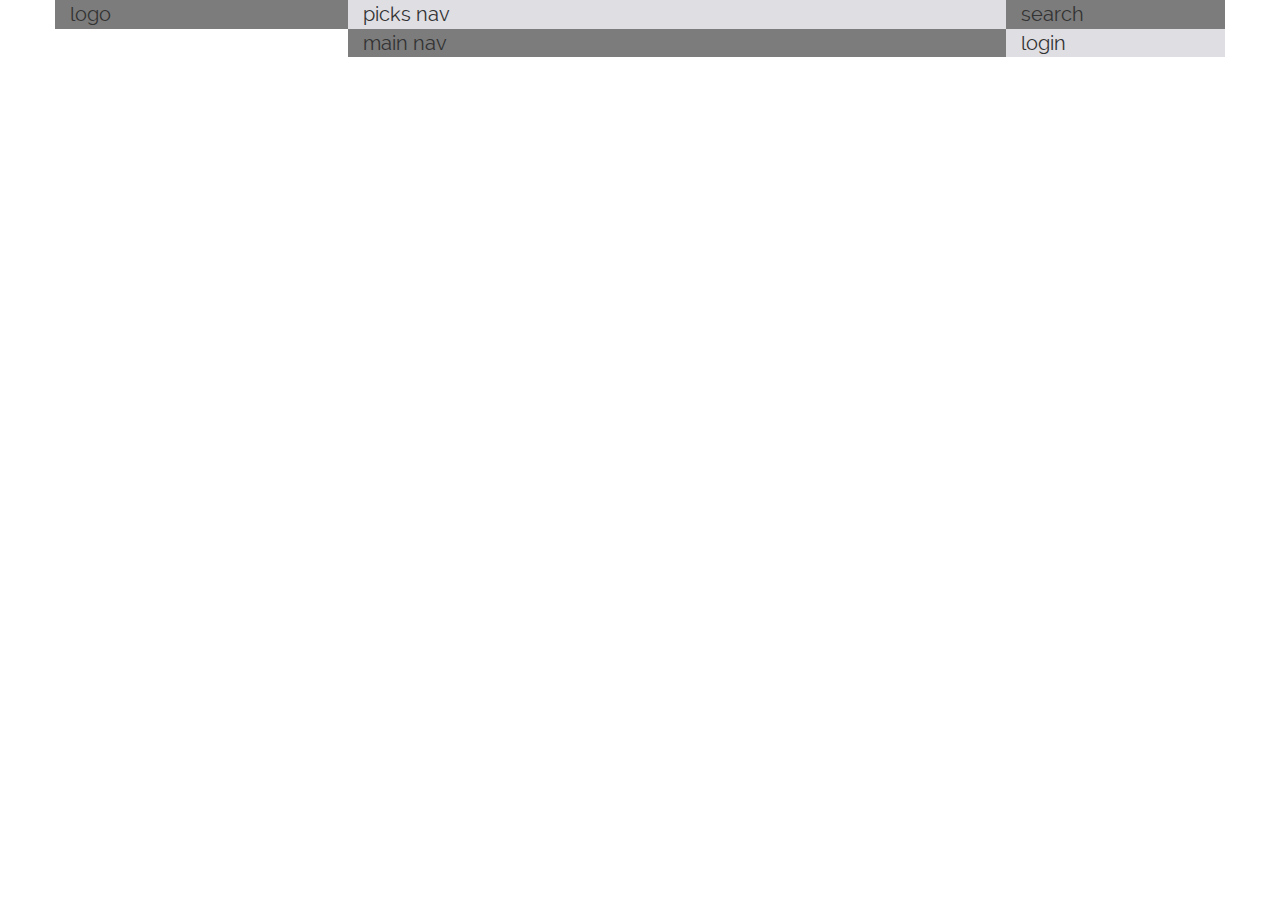
==== index.html @ c5d62a59 "Home Page - Header 1" ====
<!doctype html>
<html lang="en">
<head>
	<meta charset="UTF-8">
	<meta http-equiv="X-UA-Compatible" content="IE=edge,chrome=1">
	<meta name="viewport" content="width=device-width, initial-scale=1, maximum-scale=1" />
    <meta name="description" content="">
	<title>PickLounge – La Sala de los Expertos</title>

	<link rel="shortcut icon" href="img/icono.png" type="image/x-icon" />

	<!-- Hojas de Estilo -->
	<link rel="stylesheet" type="text/css" href="css/theme.css">

    <!-- Hacks -->
    <!-- HTML5 shim para compatibilidad con IE -->
    <!--[if lt IE 9]>
    <script src="http://html5shim.googlecode.com/svn/trunk/html5.js"></script>
    <![endif]-->
    <!--[if gte IE 9]>
	  <style type="text/css">
			.gradient {
			   filter: none;
	    }
	  </style>
	<![endif]-->

	<!-- Modernizr -->
    <script src="js/modernizr-2.6.2.min.js"></script>
</head>
<body>
	<!--[if lt IE 7]>
        <div class="alert alert-block alert-error Tcenter">
        	<p>Está utilizando un navegador obsoleto. <a href="http://browsehappy.com/" class="btn btn-danger">Descargue un nuevo navegador</a> o <a class="btn btn-success" href="http://www.goocom/chromeframe/?redirect=true">instale Google Chrome </a> para mejorar la experiencia de uso en nuestro sitio.</p>
        </div>
    <![endif]-->

    <div class="container" id="main-container">
    	<div class="row">
    		<div class="col-md-3 color1">logo</div>
    		<div class="col-md-9">
                <div class="row">
                    <div class="col-xs-9 color2">picks nav</div>
                    <div class="col-xs-3 color1">search</div>
                </div>
                <div class="row">
                    <div class="col-xs-9 color1">main nav</div>
                    <div class="col-xs-3 color2">login</div>
                </div>
            </div>
    	</div>
    </div><!-- ends main container -->

	<!-- Scripts -->
    <script src="js/jquery-1.10.2.min.js"></script>
    <script src="js/bootstrap.min.js"></script>
    <script src="js/ux.js"></script>
        
    <!-- Google Analytics -->
    <!--<script>
        var _gaq=[['_setAccount','UA-XXXXX-X'],['_trackPageview']];
        (function(d,t){var g=d.createElement(t),s=d.getElementsByTagName(t)[0];
        g.src=('https:'==location.protocol?'//ssl':'//www')+'.google-analytics.com/ga.js';
        s.parentNode.insertBefore(g,s)}(document,'script'));
    </script> -->
</body>
</html>
---- css/theme.css ----
@import 'bootstrap.min.css';
@import 'bootstrap-theme.min.css';
@import '../fonts/typography.css';
@import 'gradients.css';
.BKNO{background:transparent}
.ZI100{z-index:100}
.RN{resize:none}
.bbb{border:1px solid #f60}
.clear{clear:both}
.left{float:left}
.right{float:right}
.Tleft{text-align:left}
.Tright{text-align:right}
.Tcenter{text-align:center}
.Tjustify{text-align:justify}
.WSNW{white-space:nowrap}
.FWN{font-weight:normal}
.FWB{font-weight:bold}
.FSI{font-style:italic}
.TDU{text-decoration:underline}
.TDN{text-decoration:none}
.TTUC{text-transform:uppercase}
.TTLC{text-transform:lowercase}
.TDLT{text-decoration:line-through}
.FZ6{font-size:6px}
.FZ8{font-size:8px}
.FZ10{font-size:10px}
.FZ12{font-size:12px}
.FZ14{font-size:14px}
.FZ16{font-size:16px}
.FZ18{font-size:18px}
.FZ20{font-size:20px}
.FZ22{font-size:22px}
.FZ24{font-size:24px}
.FZ26{font-size:26px}
.FZ28{font-size:28px}
.FZ30{font-size:30px}
.FZ32{font-size:32px}
.LH14{line-height:14px}
.LH16{line-height:16px}
.LH18{line-height:18px}
.LH20{line-height:20px}
.LH22{line-height:22px}
.LH24{line-height:24px}
.LH26{line-height:26px}
.LH28{line-height:28px}
.LH30{line-height:30px}
.LH32{line-height:32px}
.LH34{line-height:34px}
li,ul{list-style:none}
ul.LSD li{list-style:disc;list-style-position:inside}
ol li{list-style:decimal}
.SEP liafter{content:'|';padding:0 5px}
.SEP lilast-childafter{content:''}
.SEP2 liafter{content:'|';padding:0 10px;color:#44c8f5}
.SEP2 lilast-childafter{content:''}
.LIDI li{display:inline;float:left}
table.TBN td{border:none}
table.TNP td{padding:0}
td.TDNP,th.TDNP{padding:0}
.TFS14 th,.TFS14 td{font-size:14px}
.TFS16 th,.TFS16 td{font-size:16px}
.TFS18 th,.TFS18 td{font-size:16px}
alink{transition:all .3s ease-in-out}
.DB{display:block}
.DBI{display:inline-block}
.DI{display:inline}
.PR{position:relative}
.PA{position:absolute}
.spacer5{margin-bottom:5px}
.spacer10{margin-bottom:10px}
.spacer15{margin-bottom:15px}
.spacer20{margin-bottom:20px}
.spacer25{margin-bottom:25px}
.spacer30{margin-bottom:30px}
.spacer35{margin-bottom:35px}
.spacer40{margin-bottom:40px}
.spacer45{margin-bottom:45px}
.spacer50{margin-bottom:50px}
.spacer55{margin-bottom:55px}
.spacer60{margin-bottom:60px}
.spacer65{margin-bottom:65px}
.spacer70{margin-bottom:70px}
.spacer75{margin-bottom:75px}
.spacer80{margin-bottom:80px}
.spacer85{margin-bottom:85px}
.spacer90{margin-bottom:90px}
.spacer95{margin-bottom:95px}
.spacer100{margin-bottom:100px}
.spacer150{margin-bottom:150px}
.spacer200{margin-bottom:200px}
.spacer250{margin-bottom:250px}
.spacer300{margin-bottom:300px}
.spacer350{margin-bottom:350px}
.spacer400{margin-bottom:400px}
.spacer450{margin-bottom:450px}
.flw100{float:left;width:100%}
.flw90{float:left;width:90%}
.frw90{float:right;width:90%}
.flw80{float:left;width:80%}
.frw80{float:right;width:80%}
.flw75{float:left;width:75%}
.frw75{float:right;width:75%}
.flw65{float:left;width:65%}
.frw65{float:right;width:65%}
.flw60{float:left;width:60%}
.frw60{float:right;width:60%}
.flw55{float:left;width:55%}
.frw55{float:right;width:55%}
.flw50{float:left;width:50%}
.frw50{float:right;width:50%}
.flw48{float:left;width:48%}
.frw48{float:right;width:48%}
.flw45{float:left;width:45%}
.frw45{float:right;width:45%}
.flw40{float:left;width:40%}
.frw40{float:right;width:40%}
.flw35{float:left;width:35%}
.frw35{float:right;width:35%}
.flw33{float:left;width:33%}
.frw33{float:right;width:33%}
.flw30{float:left;width:30%}
.frw30{float:right;width:30%}
.flw28{float:left;width:28%}
.frw28{float:right;width:28%}
.flw25{float:left;width:25%}
.frw25{float:right;width:25%}
.flw20{float:left;width:20%}
.frw20{float:right;width:20%}
.flw15{float:left;width:15%}
.frw15{float:right;width:15%}
.flw10{float:left;width:10%}
.frw10{float:right;width:10%}
.PA0{padding:0}
.PA1{padding:1px}
.PA2{padding:2px}
.PA3{padding:3px}
.PA4{padding:4px}
.PA5{padding:5px}
.PA6{padding:6px}
.PA7{padding:7px}
.PA8{padding:8px}
.PA9{padding:9px}
.PA10{padding:10px}
.PA15{padding:15px}
.PA20{padding:20px}
.PA25{padding:25px}
.PA30{padding:30px}
.PA35{padding:35px}
.PA40{padding:40px}
.PA45{padding:45px}
.PA50{padding:50px}
.PA55{padding:55px}
.PA60{padding:60px}
.PA65{padding:65px}
.PA70{padding:70px}
.PA75{padding:75px}
.PA80{padding:80px}
.PA85{padding:85px}
.PA90{padding:90px}
.PA95{padding:95px}
.PA100{padding:100px}
.PT0{padding-top:0}
.PT1{padding-top:1px}
.PT2{padding-top:2px}
.PT3{padding-top:3px}
.PT4{padding-top:4px}
.PT5{padding-top:5px}
.PT6{padding-top:6px}
.PT7{padding-top:7px}
.PT8{padding-top:8px}
.PT9{padding-top:9px}
.PT10{padding-top:10px}
.PT15{padding-top:15px}
.PT20{padding-top:20px}
.PT25{padding-top:25px}
.PT30{padding-top:30px}
.PT35{padding-top:35px}
.PT40{padding-top:40px}
.PT45{padding-top:45px}
.PT50{padding-top:50px}
.PT55{padding-top:55px}
.PT60{padding-top:60px}
.PT65{padding-top:65px}
.PT70{padding-top:70px}
.PT75{padding-top:75px}
.PT80{padding-top:80px}
.PT85{padding-top:85px}
.PT90{padding-top:90px}
.PT95{padding-top:95px}
.PT100{padding-top:100px}
.PB0{padding-bottom:0}
.PB1{padding-bottom:1px}
.PB2{padding-bottom:2px}
.PB3{padding-bottom:3px}
.PB4{padding-bottom:4px}
.PB5{padding-bottom:5px}
.PB6{padding-bottom:6px}
.PB7{padding-bottom:7px}
.PB8{padding-bottom:8px}
.PB9{padding-bottom:9px}
.PB10{padding-bottom:10px}
.PB15{padding-bottom:15px}
.PB20{padding-bottom:20px}
.PB25{padding-bottom:25px}
.PB30{padding-bottom:30px}
.PB35{padding-bottom:35px}
.PB40{padding-bottom:40px}
.PB45{padding-bottom:45px}
.PB50{padding-bottom:50px}
.PB55{padding-bottom:55px}
.PB60{padding-bottom:60px}
.PB65{padding-bottom:65px}
.PB70{padding-bottom:70px}
.PB75{padding-bottom:75px}
.PB80{padding-bottom:80px}
.PB85{padding-bottom:85px}
.PB90{padding-bottom:90px}
.PB95{padding-bottom:95px}
.PB100{padding-bottom:100px}
.PL0{padding-left:0}
.PL1{padding-left:1px}
.PL2{padding-left:2px}
.PL3{padding-left:3px}
.PL4{padding-left:4px}
.PL5{padding-left:5px}
.PL6{padding-left:6px}
.PL7{padding-left:7px}
.PL8{padding-left:8px}
.PL9{padding-left:9px}
.PL10{padding-left:10px}
.PL15{padding-left:15px}
.PL20{padding-left:20px}
.PL25{padding-left:25px}
.PL30{padding-left:30px}
.PL35{padding-left:35px}
.PL40{padding-left:40px}
.PL45{padding-left:45px}
.PL50{padding-left:50px}
.PL55{padding-left:55px}
.PL60{padding-left:60px}
.PL65{padding-left:65px}
.PL70{padding-left:70px}
.PL75{padding-left:75px}
.PL80{padding-left:80px}
.PL85{padding-left:85px}
.PL90{padding-left:90px}
.PL95{padding-left:95px}
.PL100{padding-left:100px}
.PR0{padding-right:0}
.PR1{padding-right:1px}
.PR2{padding-right:2px}
.PR3{padding-right:3px}
.PR4{padding-right:4px}
.PR5{padding-right:5px}
.PR6{padding-right:6px}
.PR7{padding-right:7px}
.PR8{padding-right:8px}
.PR9{padding-right:9px}
.PR10{padding-right:10px}
.PR15{padding-right:15px}
.PR20{padding-right:20px}
.PR25{padding-right:25px}
.PR30{padding-right:30px}
.PR35{padding-right:35px}
.PR40{padding-right:40px}
.PR45{padding-right:45px}
.PR50{padding-right:50px}
.PR55{padding-right:55px}
.PR60{padding-right:60px}
.PR65{padding-right:65px}
.PR70{padding-right:70px}
.PR75{padding-right:75px}
.PR80{padding-right:80px}
.PR85{padding-right:85px}
.PR90{padding-right:90px}
.PR95{padding-right:95px}
.PR100{padding-right:100px}
.PPL1{padding-left:1%}
.PPL2{padding-left:2%}
.PPL3{padding-left:3%}
.PPL4{padding-left:4%}
.PPL5{padding-left:5%}
.PPL6{padding-left:6%}
.PPL7{padding-left:7%}
.PPL8{padding-left:8%}
.PPL9{padding-left:9%}
.PPL10{padding-left:10%}
.PPL20{padding-left:20%}
.PPL30{padding-left:30%}
.PPL40{padding-left:40%}
.PPL50{padding-left:50%}
.PPR1{padding-right:1%}
.PPR2{padding-right:2%}
.PPR3{padding-right:3%}
.PPR4{padding-right:4%}
.PPR5{padding-right:5%}
.PPR6{padding-right:6%}
.PPR7{padding-right:7%}
.PPR8{padding-right:8%}
.PPR9{padding-right:9%}
.PPR10{padding-right:10%}
.PPR20{padding-right:20%}
.PPR30{padding-right:30%}
.PPR40{padding-right:40%}
.PPR50{padding-right:50%}
.MH5{min-height:5px}
.MH10{min-height:10px}
.MH15{min-height:15px}
.MH20{min-height:20px}
.MH25{min-height:25px}
.MH30{min-height:30px}
.MH35{min-height:35px}
.MH40{min-height:40px}
.MH45{min-height:45px}
.MH50{min-height:50px}
.MH55{min-height:55px}
.MH60{min-height:60px}
.MH65{min-height:65px}
.MH70{min-height:70px}
.MH75{min-height:75px}
.MH80{min-height:80px}
.MH85{min-height:85px}
.MH90{min-height:90px}
.MH95{min-height:95px}
.MH100{min-height:100px}
.MH150{min-height:150px}
.MH200{min-height:200px}
.MH250{min-height:250px}
.MH300{min-height:300px}
.MH350{min-height:350px}
.MH400{min-height:400px}
.MH450{min-height:450px}
.MH500{min-height:500px}
.w5{width:5%}
.w10{width:10%}
.w15{width:15%}
.w20{width:20%}
.w25{width:25%}
.w30{width:30%}
.w35{width:35%}
.w40{width:40%}
.w45{width:45%}
.w46{width:46%}
.w47{width:47%}
.w48{width:48%}
.w49{width:49%}
.w50{width:50%}
.w60{width:60%}
.w70{width:70%}
.w80{width:80%}
.w90{width:90%}
.w91{width:91%}
.w92{width:92%}
.w93{width:93%}
.w94{width:94%}
.w95{width:95%}
.w96{width:96%}
.w97{width:97%}
.w98{width:98%}
.w99{width:99%}
.w100{width:100%}
.w980px{width:980px}
.M0A{margin:0 auto}
.MA-1{margin:-1px}
.MA-2{margin:-2px}
.MA-4{margin:-4px}
.MA-3{margin:-3px}
.MA-5{margin:-5px}
.MA-6{margin:-6px}
.MA-7{margin:-7px}
.MA-8{margin:-8px}
.MA-9{margin:-9px}
.MA-10{margin:-10px}
.MA0{margin:0}
.MA1{margin:1px}
.MA2{margin:2px}
.MA4{margin:4px}
.MA3{margin:3px}
.MA5{margin:5px}
.MA6{margin:6px}
.MA7{margin:7px}
.MA8{margin:8px}
.MA9{margin:9px}
.MA10{margin:10px}
.MA15{margin:15px}
.MA20{margin:20px}
.MA25{margin:25px}
.MA30{margin:30px}
.MA35{margin:35px}
.MA40{margin:40px}
.MA45{margin:45px}
.MA50{margin:50px}
.MA55{margin:55px}
.MA60{margin:60px}
.MA65{margin:65px}
.MA70{margin:70px}
.MA75{margin:75px}
.MA80{margin:80px}
.MA85{margin:85px}
.MA90{margin:90px}
.MA95{margin:95px}
.MA100{margin:100px}
.MT-1{margin-top:-1px}
.MT-2{margin-top:-2px}
.MT-3{margin-top:-3px}
.MT-4{margin-top:-4px}
.MT-5{margin-top:-5px}
.MT-6{margin-top:-6px}
.MT-7{margin-top:-7px}
.MT-8{margin-top:-8px}
.MT-9{margin-top:-9px}
.MT-10{margin-top:-10px}
.MT0{margin-top:0}
.MT1{margin-top:1px}
.MT2{margin-top:2px}
.MT3{margin-top:3px}
.MT4{margin-top:4px}
.MT5{margin-top:5px}
.MT6{margin-top:6px}
.MT7{margin-top:7px}
.MT8{margin-top:8px}
.MT9{margin-top:9px}
.MT10{margin-top:10px}
.MT15{margin-top:15px}
.MT20{margin-top:20px}
.MT25{margin-top:25px}
.MT30{margin-top:30px}
.MT35{margin-top:35px}
.MT40{margin-top:40px}
.MT45{margin-top:45px}
.MT50{margin-top:50px}
.MT55{margin-top:55px}
.MT60{margin-top:60px}
.MT65{margin-top:65px}
.MT70{margin-top:70px}
.MT75{margin-top:75px}
.MT80{margin-top:80px}
.MT85{margin-top:85px}
.MT90{margin-top:90px}
.MT95{margin-top:95px}
.MT100{margin-top:100px}
.MT105{margin-top:105px}
.MT110{margin-top:110px}
.MT115{margin-top:115px}
.MT120{margin-top:120px}
.MT125{margin-top:125px}
.MT130{margin-top:130px}
.MT135{margin-top:135px}
.MT140{margin-top:140px}
.MT145{margin-top:145px}
.MT150{margin-top:150px}
.MB0{margin-bottom:0}
.MB-1{margin-bottom:-1px}
.MB-2{margin-bottom:-2px}
.MB-3{margin-bottom:-3px}
.MB-4{margin-bottom:-4px}
.MB-5{margin-bottom:-5px}
.MB-6{margin-bottom:-6px}
.MB-7{margin-bottom:-7px}
.MB-8{margin-bottom:-8px}
.MB-9{margin-bottom:-9px}
.MB-10{margin-bottom:-10px}
.MB1{margin-bottom:1px}
.MB2{margin-bottom:2px}
.MB3{margin-bottom:3px}
.MB4{margin-bottom:4px}
.MB5{margin-bottom:5px}
.MB6{margin-bottom:6px}
.MB7{margin-bottom:7px}
.MB8{margin-bottom:8px}
.MB9{margin-bottom:9px}
.MB10{margin-bottom:10px}
.MB15{margin-bottom:15px}
.MB20{margin-bottom:20px}
.MB25{margin-bottom:25px}
.MB30{margin-bottom:30px}
.MB35{margin-bottom:35px}
.MB40{margin-bottom:40px}
.MB45{margin-bottom:45px}
.MB50{margin-bottom:50px}
.MB55{margin-bottom:55px}
.MB60{margin-bottom:60px}
.MB65{margin-bottom:65px}
.MB70{margin-bottom:70px}
.MB75{margin-bottom:75px}
.MB80{margin-bottom:80px}
.MB85{margin-bottom:85px}
.MB90{margin-bottom:90px}
.MB95{margin-bottom:95px}
.MB100{margin-bottom:100px}
.MR-1{margin-right:-1px}
.MR-2{margin-right:-2px}
.MR-3{margin-right:-3px}
.MR-4{margin-right:-4px}
.MR-5{margin-right:-5px}
.MR-6{margin-right:-6px}
.MR-7{margin-right:-7px}
.MR-8{margin-right:-8px}
.MR-9{margin-right:-9px}
.MR-10{margin-right:-10px}
.MR0{margin-right:0}
.MR1{margin-right:1px}
.MR2{margin-right:2px}
.MR3{margin-right:3px}
.MR4{margin-right:4px}
.MR5{margin-right:5px}
.MR6{margin-right:6px}
.MR7{margin-right:7px}
.MR8{margin-right:8px}
.MR9{margin-right:9px}
.MR10{margin-right:10px}
.MR15{margin-right:15px}
.MR20{margin-right:20px}
.MR25{margin-right:25px}
.MR30{margin-right:30px}
.MR35{margin-right:35px}
.MR40{margin-right:40px}
.MR45{margin-right:45px}
.MR50{margin-right:50px}
.MR55{margin-right:55px}
.MR60{margin-right:60px}
.MR65{margin-right:65px}
.MR70{margin-right:70px}
.MR75{margin-right:75px}
.MR80{margin-right:80px}
.MR85{margin-right:85px}
.MR90{margin-right:90px}
.MR95{margin-right:95px}
.MR100{margin-right:100px}
.ML-1{margin-left:-1px}
.ML-2{margin-left:-2px}
.ML-3{margin-left:-3px}
.ML-4{margin-left:-4px}
.ML-5{margin-left:-5px}
.ML-6{margin-left:-6px}
.ML-7{margin-left:-7px}
.ML-8{margin-left:-8px}
.ML-9{margin-left:-9px}
.ML-10{margin-left:-10px}
.ML0{margin-left:0}
.ML1{margin-left:1px}
.ML2{margin-left:2px}
.ML3{margin-left:3px}
.ML4{margin-left:4px}
.ML5{margin-left:5px}
.ML6{margin-left:6px}
.ML7{margin-left:7px}
.ML8{margin-left:8px}
.ML9{margin-left:9px}
.ML10{margin-left:10px}
.ML15{margin-left:15px}
.ML20{margin-left:20px}
.ML25{margin-left:25px}
.ML30{margin-left:30px}
.ML35{margin-left:35px}
.ML40{margin-left:40px}
.ML45{margin-left:45px}
.ML50{margin-left:50px}
.ML55{margin-left:55px}
.ML60{margin-left:60px}
.ML65{margin-left:65px}
.ML70{margin-left:70px}
.ML75{margin-left:75px}
.ML80{margin-left:80px}
.ML85{margin-left:85px}
.ML90{margin-left:90px}
.ML95{margin-left:95px}
.ML100{margin-left:100px}
.ML105{margin-left:105px}
.ML110{margin-left:110px}
.ML115{margin-left:115px}
.ML120{margin-left:120px}
.ML125{margin-left:125px}
.ML130{margin-left:130px}
.ML135{margin-left:135px}
.ML140{margin-left:140px}
.ML145{margin-left:145px}
.ML150{margin-left:150px}
.SQR-A5{border-radius:5px}
.SQR-A10{border-radius:5px}
.SQR-A15{border-radius:5px}
.SQR-A20{border-radius:5px}
.SQR-TL5{border-radius:5px 0 0 0}
html{font-size:16px;max-width:100%}
body{background:#fff;color:txtGray;font-family:'ralewayregular',Arial,Helvetica,sans-serif;font-size:62.5%;max-width:100%}
.hidden-seo{height:0;left:-9999px;position:absolute;top:-9999px;width:0}
.container{font-size:2em}
.color1{background:#7c7c7c}
.color2{background:#dfdee3}
.color3{background:#2c2c2c}
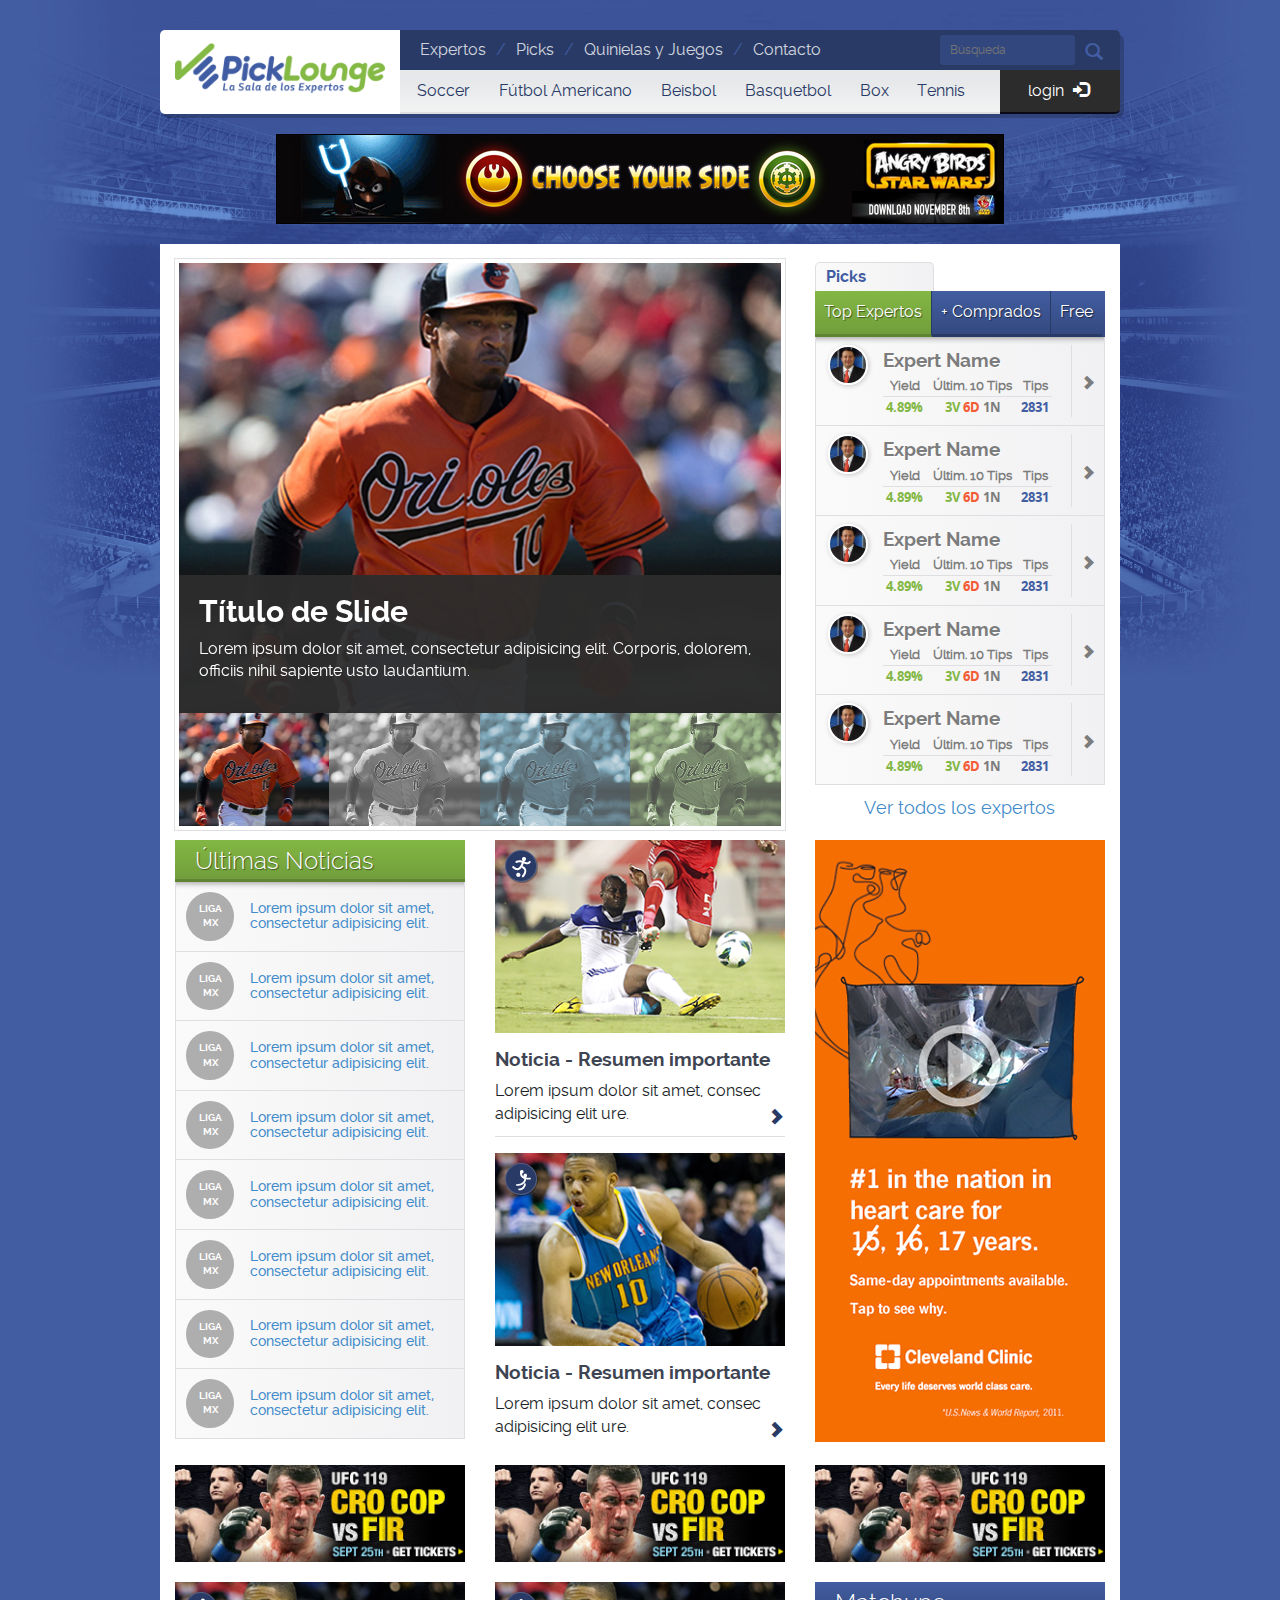
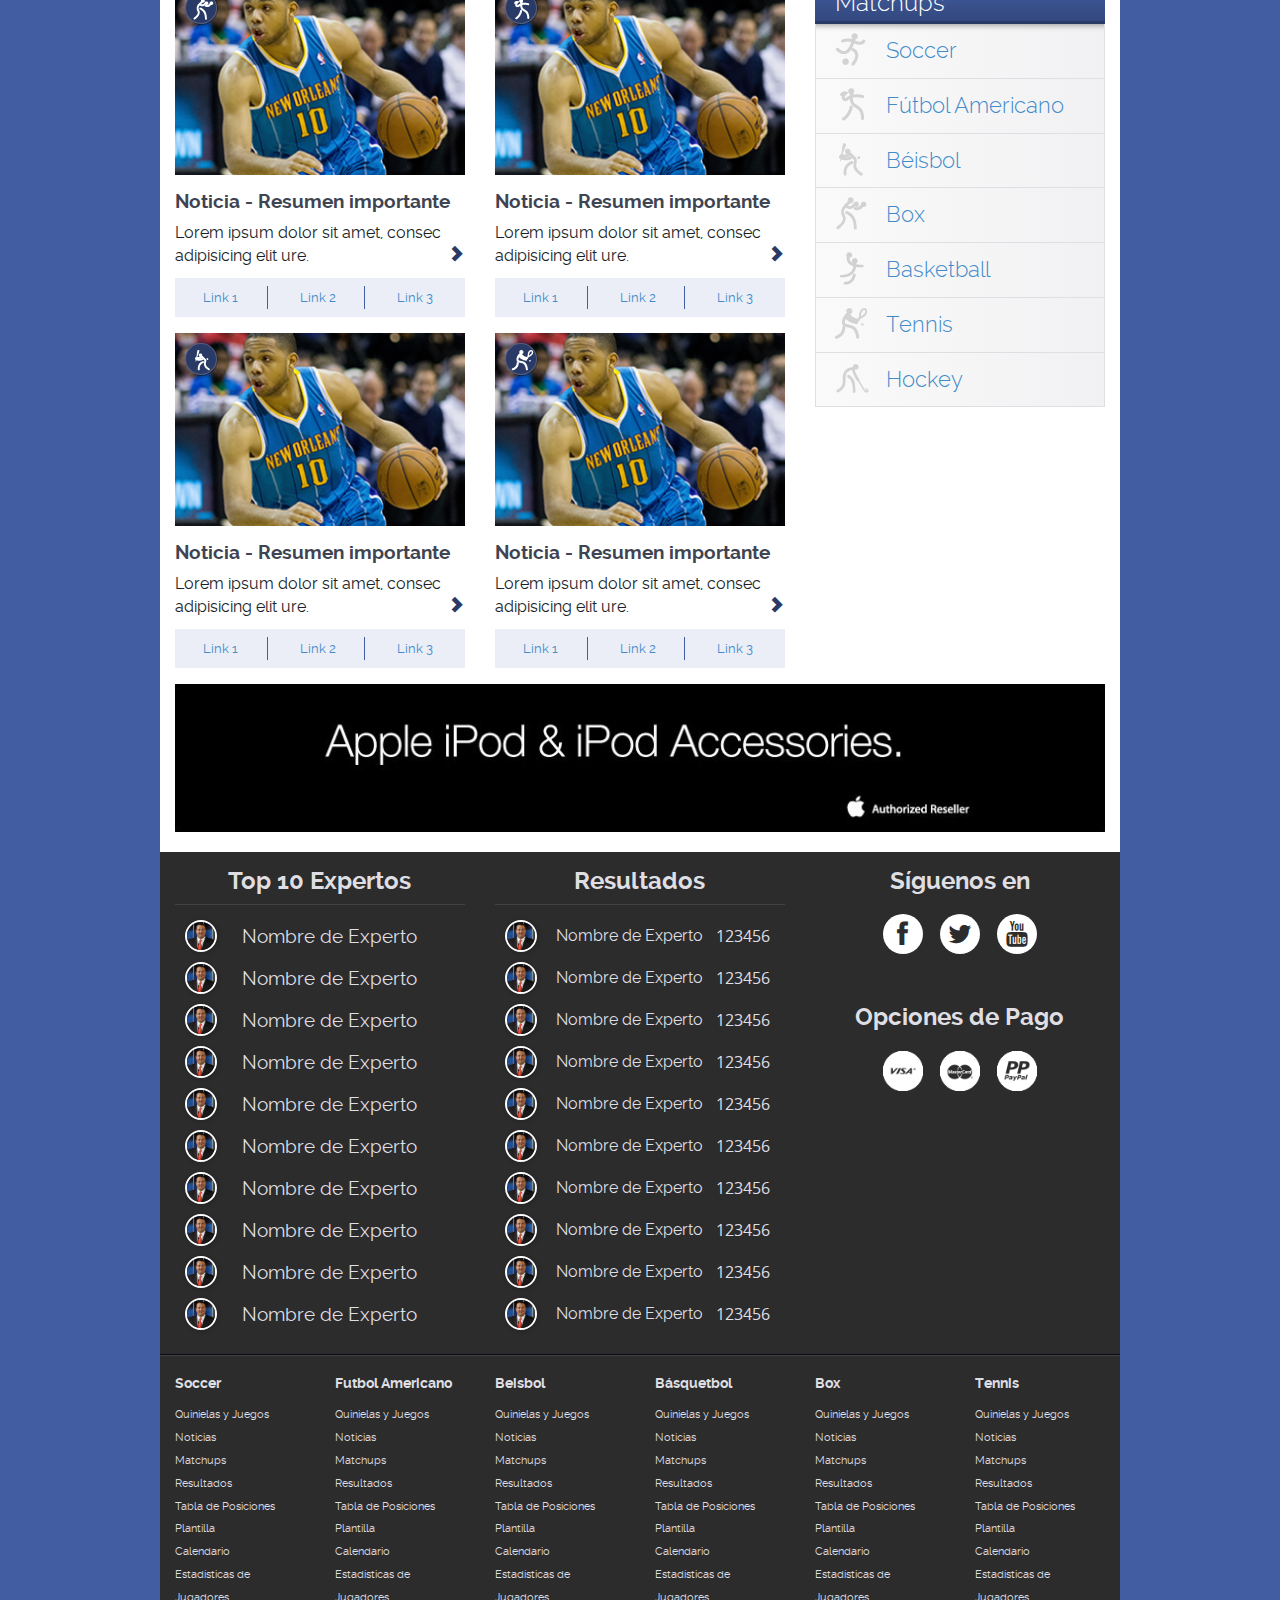
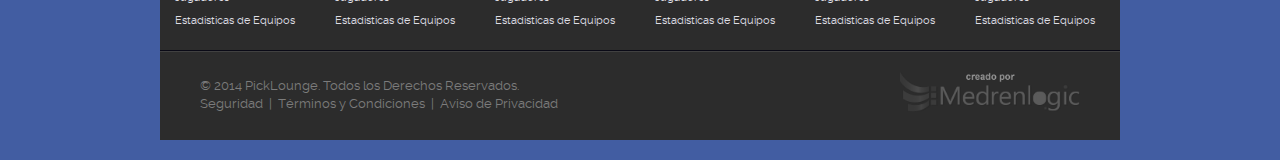
==== commit f47748c4: "Home: Responsive" ====
--- a/index.html
+++ b/index.html
@@ -7,10 +7,11 @@
     <meta name="description" content="">
 	<title>PickLounge – La Sala de los Expertos</title>
 
-	<link rel="shortcut icon" href="img/icono.png" type="image/x-icon" />
+	<link rel="shortcut icon" href="img/favicon.png" type="image/x-icon" />
 
 	<!-- Hojas de Estilo -->
 	<link rel="stylesheet" type="text/css" href="css/theme.css">
+    <link rel="stylesheet" href="css/flexslider.css">
 
     <!-- Hacks -->
     <!-- HTML5 shim para compatibilidad con IE -->
@@ -36,24 +37,1189 @@
     <![endif]-->
 
     <div class="container" id="main-container">
-    	<div class="row">
-    		<div class="col-md-3 color1">logo</div>
-    		<div class="col-md-9">
-                <div class="row">
-                    <div class="col-xs-9 color2">picks nav</div>
-                    <div class="col-xs-3 color1">search</div>
-                </div>
-                <div class="row">
-                    <div class="col-xs-9 color1">main nav</div>
-                    <div class="col-xs-3 color2">login</div>
+    	<header id="header" class="row MB20">
+    		<figure id="logo" class="col-sm-3">
+                <img class="img-responsive" src="img/pick-lounge-logo.png" alt="Pick Lounge - La Sala de los Expertos">
+            </figure>
+    		<div class="col-sm-9">
+                <div class="row PR">
+                    <nav id="picks-menu" class="col-sm-9">
+                        <h4 class="hidden-picks">
+                            <a href="#" class="picks-menu-devices-btn">Menú</a>
+                        </h4>
+                        <ul>
+                            <li><a href="#">Expertos</a></li>
+                            <li class="hidden-sm">/</li>
+                            <li><a href="#">Picks</a></li>
+                            <li class="hidden-sm">/</li>
+                            <li><a href="#">Quinielas y Juegos</a></li>
+                            <li class="hidden-sm">/</li>
+                            <li><a href="#">Contacto</a></li>
+                        </ul>
+
+                        <ul class="picks-menu-devices">
+                            <li><a href="#">Expertos</a></li>
+                            <li><a href="#">Picks</a></li>
+                            <li><a href="#">Quinielas y Juegos</a></li>
+                            <li><a href="#">Contacto</a></li>
+                        </ul>
+                    </nav>
+                    <div id="top-search" class="col-sm-3">
+                        <form class="row" action="">
+                            <input class="input-sm col-xs-9 ML0 top-search" type="text" name="search" placeholder="Búsqueda">
+                            <button>
+                                <span class="glyphicon glyphicon-search"></span>
+                            </button>
+                        </form>
+                    </div>
+                    <nav id="main-nav" class="col-sm-10 grayGradient">
+                        <h4 class="hidden-categories">
+                            <a href="#" class="main-nav-devices-btn"><span class="glyphicon glyphicon-th-list MR10"></span>Categorías</a>
+                        </h4>
+                        <ul>
+                            <li><a href="#">Soccer</a></li>
+                            <li><a href="#">Fútbol Americano</a></li>
+                            <li><a href="#">Beisbol</a></li>
+                            <li><a href="#">Basquetbol</a></li>
+                            <li><a href="#">Box</a></li>
+                            <li><a href="#">Tennis</a></li>
+                        </ul>
+
+                        <ul class="main-nav-devices">
+                            <li><a href="#">Soccer</a></li>
+                            <li><a href="#">Fútbol Americano</a></li>
+                            <li><a href="#">Beisbol</a></li>
+                            <li><a href="#">Basquetbol</a></li>
+                            <li><a href="#">Box</a></li>
+                            <li><a href="#">Tennis</a></li>
+                            <li><a href="#">Login</a></li>
+                        </ul>
+                    </nav>
+                    <div id="login" class="col-sm-2">
+                        <button class="btn btn-link"><span class="left MR5 login-txt">login</span> <span class="glyphicon glyphicon-log-in"></span></button>
+                    </div>
                 </div>
             </div>
-    	</div>
+    	</header><!-- ends header -->
+
+        <div class="ad-section ad-top hidden-sm row">
+            <div class="col-md-12">
+                <img class="DB M0A img-responsive" src="img/ad-samples/home-top-desktop.jpg" alt="Ad Sample">
+            </div>
+        </div><!-- ends Ad Section -->
+
+        <div class="content-wrapper row MT20">
+            <div class="col-sm-8 left-column PT15">
+                <section class="flexslider">
+                    <h3 class="hidden-seo">Carrusel de Noticias</h3>
+                    <ul class="slides">
+                        <li data-thumb="img/slider/flex-1.jpg">
+                            <a href="#">
+                                <img src="img/slider/flex-1.jpg" />
+                                <article class="slider-article">
+                                    <h2>Título de Slide</h2>
+                                    <p>Lorem ipsum dolor sit amet, consectetur adipisicing elit. Corporis, dolorem, officiis nihil sapiente usto laudantium.</p>
+                                </article>
+                            </a>
+                        </li>
+                        <li data-thumb="img/slider/flex-2.jpg">
+                            <a href="#">
+                                <img src="img/slider/flex-2.jpg" />
+                                <article class="slider-article">
+                                    <h2>Título de Slide</h2>
+                                    <p>Lorem ipsum dolor sit amet, consectetur adipisicing elit. Enim, eius, aliquid reiciendis beatae aut </p>
+                                </article>
+                            </a>
+                        </li>
+                        <li data-thumb="img/slider/flex-3.jpg">
+                            <a href="#">
+                                <img src="img/slider/flex-3.jpg" />
+                                <article class="slider-article">
+                                    <h2>Título de Slide</h2>
+                                    <p>Lorem ipsum dolor sit amet, consectetur adipisicing elit. Dolore, accusantium, eveniet atque sunt ut m. Dolorum, perferendis!</p>
+                                </article>
+                            </a>
+                        </li>
+                        <li data-thumb="img/slider/flex-4.jpg">
+                            <a href="#">
+                                <img src="img/slider/flex-4.jpg" />
+                                <article class="slider-article">
+                                    <h2>Título de Slide</h2>
+                                    <p>Lorem ipsum dolor sit amet, consectetur adipisicing elit. At, voluptates pariatur veniam nostrum enetur ut.</p>
+                                </article>
+                            </a>
+                        </li>
+                    </ul>
+                </section><!-- ends flexslider -->
+                <div class="ad-section visible-sm row">
+                    <div class="col-md-12 MT10 MB20">
+                        <img class="DB M0A img-responsive" src="img/ad-samples/home-top-desktop.jpg" alt="Ad Sample">
+                    </div>
+
+                    <div class="col-md-12">
+                        <img class="DB M0A img-responsive" src="img/ad-samples/home-top-desktop.jpg" alt="Ad Sample">
+                    </div>
+                </div><!-- ends Ad Section -->
+            </div>
+
+            <div class="col-sm-4 right-column PT15">
+                <aside class="picks-tabs left w100">
+                    <h3 class="picks-title lightGrayGradient">Picks</h3>
+                    <ul class="picks-tabs-nav-desktop blueGradient">
+                      <li class="active"><a href="#expertos" data-toggle="tab">Top Expertos</a></li>
+                      <li><a href="#comprados" data-toggle="tab">+ Comprados</a></li>
+                      <li><a href="#free" data-toggle="tab">Free</a></li>
+                    </ul>
+
+                    <ul class="picks-tabs-nav-devices blueGradient">
+                        <li>
+                            <a href="#free" data-toggle="tab" id="free-icon">
+                            <button class="btn btn-link"><span class="glyphicon glyphicon-certificate"></span></button></a>
+                        </li>
+                        <li>
+                            <a href="#comprados" data-toggle="tab" id="comprados-icon">
+                            <button class="btn btn-link"><span class="glyphicon glyphicon-tags"></span></button></a>
+                        </li>
+                        <li class="active">
+                            <a href="#expertos" data-toggle="tab" id="expertos-icon">
+                            <button class="btn btn-link"><span class="glyphicon glyphicon-star"></span></button></a>
+                        </li>
+                        <li>
+                            <span class="FZ14 tab-text active expertos">Top Expertos</span>
+                            <span class="FZ14 tab-text comprados">+ Comprados</span>
+                            <span class="FZ14 tab-text free">Free</span>
+                        </li>
+                    </ul>
+
+                    <div class="tab-content left w100 lightGrayGradient">
+                        <section class="tab-pane picks-tab active" id="expertos">
+                            <h3 class="hidden-seo">Top Expertos</h3>
+                            <ul>
+                                <li>
+                                    <article>
+                                        <figure class="expert-thumb">
+                                            <img src="img/development-imgs/antonio-de-valdes.jpg" alt="Experto">
+                                        </figure>
+                                        <div class="expert-info">
+                                            <h3 class="title">Expert Name</h3>
+                                            <table class="expert-statistics">
+                                                <tr>
+                                                    <th>Yield</th>
+                                                    <th>Últim. 10 Tips</th>
+                                                    <th>Tips</th>
+                                                </tr>
+                                                <tr>
+                                                    <td><span class="green">4.89%</span></td>
+                                                    <td><span class="green">3V</span> <span class="orange">6D</span> 1N</td>
+                                                    <td><span class="blue">2831</span></td>
+                                                </tr>
+                                            </table>
+                                        </div>
+                                        <a class="btn btn-link">
+                                            <span class="glyphicon glyphicon-chevron-right"></span>
+                                        </a>
+                                    </article>
+                                </li>
+                                <li>
+                                    <article>
+                                        <figure class="expert-thumb">
+                                            <img src="img/development-imgs/antonio-de-valdes.jpg" alt="Experto">
+                                        </figure>
+                                        <div class="expert-info">
+                                            <h3 class="title">Expert Name</h3>
+                                            <table class="expert-statistics">
+                                                <tr>
+                                                    <th>Yield</th>
+                                                    <th>Últim. 10 Tips</th>
+                                                    <th>Tips</th>
+                                                </tr>
+                                                <tr>
+                                                    <td><span class="green">4.89%</span></td>
+                                                    <td><span class="green">3V</span> <span class="orange">6D</span> 1N</td>
+                                                    <td><span class="blue">2831</span></td>
+                                                </tr>
+                                            </table>
+                                        </div>
+                                        <a class="btn btn-link">
+                                            <span class="glyphicon glyphicon-chevron-right"></span>
+                                        </a>
+                                    </article>
+                                </li>
+                                <li>
+                                    <article>
+                                        <figure class="expert-thumb">
+                                            <img src="img/development-imgs/antonio-de-valdes.jpg" alt="Experto">
+                                        </figure>
+                                        <div class="expert-info">
+                                            <h3 class="title">Expert Name</h3>
+                                            <table class="expert-statistics">
+                                                <tr>
+                                                    <th>Yield</th>
+                                                    <th>Últim. 10 Tips</th>
+                                                    <th>Tips</th>
+                                                </tr>
+                                                <tr>
+                                                    <td><span class="green">4.89%</span></td>
+                                                    <td><span class="green">3V</span> <span class="orange">6D</span> 1N</td>
+                                                    <td><span class="blue">2831</span></td>
+                                                </tr>
+                                            </table>
+                                        </div>
+                                        <a class="btn btn-link">
+                                            <span class="glyphicon glyphicon-chevron-right"></span>
+                                        </a>
+                                    </article>
+                                </li>
+                                <li>
+                                    <article>
+                                        <figure class="expert-thumb">
+                                            <img src="img/development-imgs/antonio-de-valdes.jpg" alt="Experto">
+                                        </figure>
+                                        <div class="expert-info">
+                                            <h3 class="title">Expert Name</h3>
+                                            <table class="expert-statistics">
+                                                <tr>
+                                                    <th>Yield</th>
+                                                    <th>Últim. 10 Tips</th>
+                                                    <th>Tips</th>
+                                                </tr>
+                                                <tr>
+                                                    <td><span class="green">4.89%</span></td>
+                                                    <td><span class="green">3V</span> <span class="orange">6D</span> 1N</td>
+                                                    <td><span class="blue">2831</span></td>
+                                                </tr>
+                                            </table>
+                                        </div>
+                                        <a class="btn btn-link">
+                                            <span class="glyphicon glyphicon-chevron-right"></span>
+                                        </a>
+                                    </article>
+                                </li>
+                                <li>
+                                    <article>
+                                        <figure class="expert-thumb">
+                                            <img src="img/development-imgs/antonio-de-valdes.jpg" alt="Experto">
+                                        </figure>
+                                        <div class="expert-info">
+                                            <h3 class="title">Expert Name</h3>
+                                            <table class="expert-statistics">
+                                                <tr>
+                                                    <th>Yield</th>
+                                                    <th>Últim. 10 Tips</th>
+                                                    <th>Tips</th>
+                                                </tr>
+                                                <tr>
+                                                    <td><span class="green">4.89%</span></td>
+                                                    <td><span class="green">3V</span> <span class="orange">6D</span> 1N</td>
+                                                    <td><span class="blue">2831</span></td>
+                                                </tr>
+                                            </table>
+                                        </div>
+                                        <a class="btn btn-link">
+                                            <span class="glyphicon glyphicon-chevron-right"></span>
+                                        </a>
+                                    </article>
+                                </li>
+                            </ul>
+                        </section><!-- ends expertos -->
+
+                        <section class="tab-pane picks-tab" id="comprados">
+                            <h3 class="hidden-seo">Picks más comprados</h3>
+                            <ul>
+                                <li>
+                                    <article>
+                                        <figure class="expert-thumb">
+                                            <img src="img/development-imgs/antonio-de-valdes.jpg" alt="Experto">
+                                        </figure>
+                                        <div class="expert-info">
+                                            <h3 class="title">Más Comprados</h3>
+                                            <table class="expert-statistics">
+                                                <tr>
+                                                    <th>Yield</th>
+                                                    <th>Últim. 10 Tips</th>
+                                                    <th>Tips</th>
+                                                </tr>
+                                                <tr>
+                                                    <td><span class="green">4.89%</span></td>
+                                                    <td><span class="green">3V</span> <span class="orange">6D</span> 1N</td>
+                                                    <td><span class="blue">2831</span></td>
+                                                </tr>
+                                            </table>
+                                        </div>
+                                        <a class="btn btn-link">
+                                            <span class="glyphicon glyphicon-chevron-right"></span>
+                                        </a>
+                                    </article>
+                                </li>
+                                <li>
+                                    <article>
+                                        <figure class="expert-thumb">
+                                            <img src="img/development-imgs/antonio-de-valdes.jpg" alt="Experto">
+                                        </figure>
+                                        <div class="expert-info">
+                                            <h3 class="title">Más Comprados</h3>
+                                            <table class="expert-statistics">
+                                                <tr>
+                                                    <th>Yield</th>
+                                                    <th>Últim. 10 Tips</th>
+                                                    <th>Tips</th>
+                                                </tr>
+                                                <tr>
+                                                    <td><span class="green">4.89%</span></td>
+                                                    <td><span class="green">3V</span> <span class="orange">6D</span> 1N</td>
+                                                    <td><span class="blue">2831</span></td>
+                                                </tr>
+                                            </table>
+                                        </div>
+                                        <a class="btn btn-link">
+                                            <span class="glyphicon glyphicon-chevron-right"></span>
+                                        </a>
+                                    </article>
+                                </li>
+                                <li>
+                                    <article>
+                                        <figure class="expert-thumb">
+                                            <img src="img/development-imgs/antonio-de-valdes.jpg" alt="Experto">
+                                        </figure>
+                                        <div class="expert-info">
+                                            <h3 class="title">Más Comprados</h3>
+                                            <table class="expert-statistics">
+                                                <tr>
+                                                    <th>Yield</th>
+                                                    <th>Últim. 10 Tips</th>
+                                                    <th>Tips</th>
+                                                </tr>
+                                                <tr>
+                                                    <td><span class="green">4.89%</span></td>
+                                                    <td><span class="green">3V</span> <span class="orange">6D</span> 1N</td>
+                                                    <td><span class="blue">2831</span></td>
+                                                </tr>
+                                            </table>
+                                        </div>
+                                        <a class="btn btn-link">
+                                            <span class="glyphicon glyphicon-chevron-right"></span>
+                                        </a>
+                                    </article>
+                                </li>
+                                <li>
+                                    <article>
+                                        <figure class="expert-thumb">
+                                            <img src="img/development-imgs/antonio-de-valdes.jpg" alt="Experto">
+                                        </figure>
+                                        <div class="expert-info">
+                                            <h3 class="title">Más Comprados</h3>
+                                            <table class="expert-statistics">
+                                                <tr>
+                                                    <th>Yield</th>
+                                                    <th>Últim. 10 Tips</th>
+                                                    <th>Tips</th>
+                                                </tr>
+                                                <tr>
+                                                    <td><span class="green">4.89%</span></td>
+                                                    <td><span class="green">3V</span> <span class="orange">6D</span> 1N</td>
+                                                    <td><span class="blue">2831</span></td>
+                                                </tr>
+                                            </table>
+                                        </div>
+                                        <a class="btn btn-link">
+                                            <span class="glyphicon glyphicon-chevron-right"></span>
+                                        </a>
+                                    </article>
+                                </li>
+                                <li>
+                                    <article>
+                                        <figure class="expert-thumb">
+                                            <img src="img/development-imgs/antonio-de-valdes.jpg" alt="Experto">
+                                        </figure>
+                                        <div class="expert-info">
+                                            <h3 class="title">Más Comprados</h3>
+                                            <table class="expert-statistics">
+                                                <tr>
+                                                    <th>Yield</th>
+                                                    <th>Últim. 10 Tips</th>
+                                                    <th>Tips</th>
+                                                </tr>
+                                                <tr>
+                                                    <td><span class="green">4.89%</span></td>
+                                                    <td><span class="green">3V</span> <span class="orange">6D</span> 1N</td>
+                                                    <td><span class="blue">2831</span></td>
+                                                </tr>
+                                            </table>
+                                        </div>
+                                        <a class="btn btn-link">
+                                            <span class="glyphicon glyphicon-chevron-right"></span>
+                                        </a>
+                                    </article>
+                                </li>
+                            </ul>
+                        </section><!-- ends comprados -->
+
+                        <section class="tab-pane picks-tab" id="free">
+                            <h3 class="hidden-seo">Free Picks</h3>
+                            <ul>
+                                <li>
+                                    <article>
+                                        <figure class="expert-thumb">
+                                            <img src="img/development-imgs/antonio-de-valdes.jpg" alt="Experto">
+                                        </figure>
+                                        <div class="expert-info">
+                                            <h3 class="title">Free</h3>
+                                            <table class="expert-statistics">
+                                                <tr>
+                                                    <th>Yield</th>
+                                                    <th>Últim. 10 Tips</th>
+                                                    <th>Tips</th>
+                                                </tr>
+                                                <tr>
+                                                    <td><span class="green">4.89%</span></td>
+                                                    <td><span class="green">3V</span> <span class="orange">6D</span> 1N</td>
+                                                    <td><span class="blue">2831</span></td>
+                                                </tr>
+                                            </table>
+                                        </div>
+                                        <a class="btn btn-link">
+                                            <span class="glyphicon glyphicon-chevron-right"></span>
+                                        </a>
+                                    </article>
+                                </li>
+                                <li>
+                                    <article>
+                                        <figure class="expert-thumb">
+                                            <img src="img/development-imgs/antonio-de-valdes.jpg" alt="Experto">
+                                        </figure>
+                                        <div class="expert-info">
+                                            <h3 class="title">Free</h3>
+                                            <table class="expert-statistics">
+                                                <tr>
+                                                    <th>Yield</th>
+                                                    <th>Últim. 10 Tips</th>
+                                                    <th>Tips</th>
+                                                </tr>
+                                                <tr>
+                                                    <td><span class="green">4.89%</span></td>
+                                                    <td><span class="green">3V</span> <span class="orange">6D</span> 1N</td>
+                                                    <td><span class="blue">2831</span></td>
+                                                </tr>
+                                            </table>
+                                        </div>
+                                        <a class="btn btn-link">
+                                            <span class="glyphicon glyphicon-chevron-right"></span>
+                                        </a>
+                                    </article>
+                                </li>
+                                <li>
+                                    <article>
+                                        <figure class="expert-thumb">
+                                            <img src="img/development-imgs/antonio-de-valdes.jpg" alt="Experto">
+                                        </figure>
+                                        <div class="expert-info">
+                                            <h3 class="title">Free</h3>
+                                            <table class="expert-statistics">
+                                                <tr>
+                                                    <th>Yield</th>
+                                                    <th>Últim. 10 Tips</th>
+                                                    <th>Tips</th>
+                                                </tr>
+                                                <tr>
+                                                    <td><span class="green">4.89%</span></td>
+                                                    <td><span class="green">3V</span> <span class="orange">6D</span> 1N</td>
+                                                    <td><span class="blue">2831</span></td>
+                                                </tr>
+                                            </table>
+                                        </div>
+                                        <a class="btn btn-link">
+                                            <span class="glyphicon glyphicon-chevron-right"></span>
+                                        </a>
+                                    </article>
+                                </li>
+                                <li>
+                                    <article>
+                                        <figure class="expert-thumb">
+                                            <img src="img/development-imgs/antonio-de-valdes.jpg" alt="Experto">
+                                        </figure>
+                                        <div class="expert-info">
+                                            <h3 class="title">Free</h3>
+                                            <table class="expert-statistics">
+                                                <tr>
+                                                    <th>Yield</th>
+                                                    <th>Últim. 10 Tips</th>
+                                                    <th>Tips</th>
+                                                </tr>
+                                                <tr>
+                                                    <td><span class="green">4.89%</span></td>
+                                                    <td><span class="green">3V</span> <span class="orange">6D</span> 1N</td>
+                                                    <td><span class="blue">2831</span></td>
+                                                </tr>
+                                            </table>
+                                        </div>
+                                        <a class="btn btn-link">
+                                            <span class="glyphicon glyphicon-chevron-right"></span>
+                                        </a>
+                                    </article>
+                                </li>
+                                <li>
+                                    <article>
+                                        <figure class="expert-thumb">
+                                            <img src="img/development-imgs/antonio-de-valdes.jpg" alt="Experto">
+                                        </figure>
+                                        <div class="expert-info">
+                                            <h3 class="title">Free</h3>
+                                            <table class="expert-statistics">
+                                                <tr>
+                                                    <th>Yield</th>
+                                                    <th>Últim. 10 Tips</th>
+                                                    <th>Tips</th>
+                                                </tr>
+                                                <tr>
+                                                    <td><span class="green">4.89%</span></td>
+                                                    <td><span class="green">3V</span> <span class="orange">6D</span> 1N</td>
+                                                    <td><span class="blue">2831</span></td>
+                                                </tr>
+                                            </table>
+                                        </div>
+                                        <a class="btn btn-link">
+                                            <span class="glyphicon glyphicon-chevron-right"></span>
+                                        </a>
+                                    </article>
+                                </li>
+                            </ul>
+                        </section><!-- ends free -->
+                    </div>
+                    <a href="#" class="left w100 FZ18 Tcenter MT10 MB10">Ver todos los expertos</a>
+                </aside><!-- ends Picks Tabs -->
+            </div>
+        </div><!-- ends content wrapper -->
+
+        <div class="content-wrapper row">
+            <section class="col-sm-4 ultimas-noticias">
+                <h3 class="title greenGradient">Últimas Noticias</h3>
+                <ul class="ultimas-noticias-list lightGrayGradient">
+                    <li>
+                        <a href="#">
+                            <div class="cat">
+                                <span>Liga mx</span>
+                            </div>
+                            <h6 class="news-title">Lorem ipsum dolor sit amet, consectetur adipisicing elit.</h6>
+                        </a>
+                    </li>
+                    <li>
+                        <a href="#">
+                            <div class="cat">
+                                <span>Liga mx</span>
+                            </div>
+                            <h6 class="news-title">Lorem ipsum dolor sit amet, consectetur adipisicing elit.</h6>
+                        </a>
+                    </li>
+                    <li>
+                        <a href="#">
+                            <div class="cat">
+                                <span>Liga mx</span>
+                            </div>
+                            <h6 class="news-title">Lorem ipsum dolor sit amet, consectetur adipisicing elit.</h6>
+                        </a>
+                    </li>
+                    <li>
+                        <a href="#">
+                            <div class="cat">
+                                <span>Liga mx</span>
+                            </div>
+                            <h6 class="news-title">Lorem ipsum dolor sit amet, consectetur adipisicing elit.</h6>
+                        </a>
+                    </li>
+                    <li>
+                        <a href="#">
+                            <div class="cat">
+                                <span>Liga mx</span>
+                            </div>
+                            <h6 class="news-title">Lorem ipsum dolor sit amet, consectetur adipisicing elit.</h6>
+                        </a>
+                    </li>
+                    <li>
+                        <a href="#">
+                            <div class="cat">
+                                <span>Liga mx</span>
+                            </div>
+                            <h6 class="news-title">Lorem ipsum dolor sit amet, consectetur adipisicing elit.</h6>
+                        </a>
+                    </li>
+                    <li>
+                        <a href="#">
+                            <div class="cat">
+                                <span>Liga mx</span>
+                            </div>
+                            <h6 class="news-title">Lorem ipsum dolor sit amet, consectetur adipisicing elit.</h6>
+                        </a>
+                    </li>
+                    <li>
+                        <a href="#">
+                            <div class="cat">
+                                <span>Liga mx</span>
+                            </div>
+                            <h6 class="news-title">Lorem ipsum dolor sit amet, consectetur adipisicing elit.</h6>
+                        </a>
+                    </li>
+                </ul>
+            </section><!-- ends ultimas noticias -->
+            <section class="col-sm-4 resumen-noticias">
+                <h3 class="hidden-seo">Resumen de noticias</h3>
+                <article>
+                    <figure>
+                        <span class="pick-ui-icon-sm soccer-pick"></span>
+                        <img src="img/development-imgs/resumen-img.png" alt="Imagen: Noticia - Resumen importante">
+                    </figure>
+                    <h4 class="title"><a href="#">Noticia - Resumen importante</a></h4>
+                    <p>Lorem ipsum dolor sit amet, consec adipisicing elit ure.</p>
+                    <a class="btn btn-link">
+                        <span class="glyphicon glyphicon-chevron-right"></span>
+                    </a>
+                </article>
+
+                <article>
+                    <figure>
+                        <span class="pick-ui-icon-sm basketball-pick"></span>
+                        <img src="img/development-imgs/resumen-img-2.png" alt="Imagen: Noticia - Resumen importante">
+                    </figure>
+                    <h4 class="title"><a href="#">Noticia - Resumen importante</a></h4>
+                    <p>Lorem ipsum dolor sit amet, consec adipisicing elit ure.</p>
+                    <a class="btn btn-link">
+                        <span class="glyphicon glyphicon-chevron-right"></span>
+                    </a>
+                </article>
+            </section><!-- ends resumen noticias -->
+            
+            <div class="col-sm-4">
+                <div class="ad-section ad-right hidden-xs left w100">
+                    <img class="img-responsive" src="img/ad-samples/right-side-desktop.jpg" alt="Ad Sample">
+                </div>
+                <div class="ad-section ad-right visible-sm left MT20 w100">
+                    <img class="img-responsive" src="img/ad-samples/right-side-tablet.jpg" alt="Ad Sample">
+                </div>    
+            </div>
+        </div><!-- ends content wrapper -->
+
+        <div class="content-wrapper three-col-ad-section hidden-xs row PB20">
+            <div class="col-sm-4">
+                <img class="img-responsive" src="img/ad-samples/right-side-tablet.jpg" alt="Ad Sample">
+            </div>
+            <div class="col-sm-4">
+                <img class="img-responsive" src="img/ad-samples/right-side-tablet.jpg" alt="Ad Sample">
+            </div>
+            <div class="col-sm-4">
+                <img class="img-responsive" src="img/ad-samples/right-side-tablet.jpg" alt="Ad Sample">
+            </div>
+        </div><!-- ends content wrapper -->
+
+        <div class="content-wrapper row">
+            <section class="col-sm-4 other-news hidden-xs">
+                <h3 class="hidden-seo">Otras Noticias</h3>
+                <article>
+                    <figure>
+                        <span class="pick-ui-icon-sm box-pick"></span>
+                        <img src="img/development-imgs/resumen-img-2.png" alt="Imagen: Noticia - Resumen importante">
+                    </figure>
+                    <h4 class="title"><a href="#">Noticia - Resumen importante</a></h4>
+                    <p>Lorem ipsum dolor sit amet, consec adipisicing elit ure.</p>
+                    <a class="btn btn-link">
+                        <span class="glyphicon glyphicon-chevron-right"></span>
+                    </a>
+
+                    <footer>
+                        <ul>
+                            <li><a href="#">Link 1</a></li>
+                            <li><a href="#">Link 2</a></li>
+                            <li><a href="#">Link 3</a></li>
+                        </ul>
+                    </footer>
+                </article>
+
+                <article>
+                    <figure>
+                        <span class="pick-ui-icon-sm baseball-pick"></span>
+                        <img src="img/development-imgs/resumen-img-2.png" alt="Imagen: Noticia - Resumen importante">
+                    </figure>
+                    <h4 class="title"><a href="#">Noticia - Resumen importante</a></h4>
+                    <p>Lorem ipsum dolor sit amet, consec adipisicing elit ure.</p>
+                    <a class="btn btn-link">
+                        <span class="glyphicon glyphicon-chevron-right"></span>
+                    </a>
+
+                    <footer>
+                        <ul>
+                            <li><a href="#">Link 1</a></li>
+                            <li><a href="#">Link 2</a></li>
+                            <li><a href="#">Link 3</a></li>
+                        </ul>
+                    </footer>
+                </article>
+            </section>
+            <section class="col-sm-4 other-news hidden-xs">
+                <h3 class="hidden-seo">Otras Noticias</h3>
+                <article>
+                    <figure>
+                        <span class="pick-ui-icon-sm americano-pick"></span>
+                        <img src="img/development-imgs/resumen-img-2.png" alt="Imagen: Noticia - Resumen importante">
+                    </figure>
+                    <h4 class="title"><a href="#">Noticia - Resumen importante</a></h4>
+                    <p>Lorem ipsum dolor sit amet, consec adipisicing elit ure.</p>
+                    <a class="btn btn-link">
+                        <span class="glyphicon glyphicon-chevron-right"></span>
+                    </a>
+
+                    <footer>
+                        <ul>
+                            <li><a href="#">Link 1</a></li>
+                            <li><a href="#">Link 2</a></li>
+                            <li><a href="#">Link 3</a></li>
+                        </ul>
+                    </footer>
+                </article>
+
+                <article>
+                    <figure>
+                        <span class="pick-ui-icon-sm tennis-pick"></span>
+                        <img src="img/development-imgs/resumen-img-2.png" alt="Imagen: Noticia - Resumen importante">
+                    </figure>
+                    <h4 class="title"><a href="#">Noticia - Resumen importante</a></h4>
+                    <p>Lorem ipsum dolor sit amet, consec adipisicing elit ure.</p>
+                    <a class="btn btn-link">
+                        <span class="glyphicon glyphicon-chevron-right"></span>
+                    </a>
+
+                    <footer>
+                        <ul>
+                            <li><a href="#">Link 1</a></li>
+                            <li><a href="#">Link 2</a></li>
+                            <li><a href="#">Link 3</a></li>
+                        </ul>
+                    </footer>
+                </article>
+            </section>
+            <aside class="col-sm-4 matchups">
+                <h3 class="title blueGradient">Matchups</h3>
+                <ul class="matchups-list lightGrayGradient">
+                    <li>
+                        <h4>
+                            <a data-toggle="collapse" href="#matchup-1">
+                                <span class="pick-ui-icon-md soccer-pick"></span>
+                                <span class="matchup-cat">Soccer</span>
+                            </a>
+                        </h4>
+
+                        <div id="matchup-1" class="matchup-content collapse">
+                            <p>Lorem ipsum dolor sit amet, consectetur adipisicing elit. Libero, dolorum, facere, est sed architecto maiores minus cum voluptatibus modi atque temporibus itaque culpa iure ab quaerat molestiae expedita quo illum.</p>
+                        </div>
+                    </li>
+
+                    <li>
+                        <h4>
+                            <a data-toggle="collapse" href="#matchup-2">
+                                <span class="pick-ui-icon-md americano-pick"></span>
+                                <span class="matchup-cat">Fútbol Americano</span>
+                            </a>
+                        </h4>
+
+                        <div id="matchup-2" class="matchup-content collapse">
+                            <p>Lorem ipsum dolor sit amet, consectetur adipisicing elit. Libero, dolorum, facere, est sed architecto maiores minus cum voluptatibus modi atque temporibus itaque culpa iure ab quaerat molestiae expedita quo illum.</p>
+                        </div>
+                    </li>
+                    <li>
+                        <h4>
+                            <a data-toggle="collapse" href="#matchup-3">
+                                <span class="pick-ui-icon-md baseball-pick"></span>
+                                <span class="matchup-cat">Béisbol</span>
+                            </a>
+                        </h4>
+
+                        <div id="matchup-3" class="matchup-content collapse">
+                            <p>Lorem ipsum dolor sit amet, consectetur adipisicing elit. Libero, dolorum, facere, est sed architecto maiores minus cum voluptatibus modi atque temporibus itaque culpa iure ab quaerat molestiae expedita quo illum.</p>
+                        </div>
+                    </li>
+                    <li>
+                        <h4>
+                            <a data-toggle="collapse" href="#matchup-4">
+                                <span class="pick-ui-icon-md box-pick"></span>
+                                <span class="matchup-cat">Box</span>
+                            </a>
+                        </h4>
+
+                        <div id="matchup-4" class="matchup-content collapse">
+                            <p>Lorem ipsum dolor sit amet, consectetur adipisicing elit. Libero, dolorum, facere, est sed architecto maiores minus cum voluptatibus modi atque temporibus itaque culpa iure ab quaerat molestiae expedita quo illum.</p>
+                        </div>
+                    </li>
+                    <li>
+                        <h4>
+                            <a data-toggle="collapse" href="#matchup-5">
+                                <span class="pick-ui-icon-md basketball-pick"></span>
+                                <span class="matchup-cat">Basketball</span>
+                            </a>
+                        </h4>
+
+                        <div id="matchup-5" class="matchup-content collapse">
+                            <p>Lorem ipsum dolor sit amet, consectetur adipisicing elit. Libero, dolorum, facere, est sed architecto maiores minus cum voluptatibus modi atque temporibus itaque culpa iure ab quaerat molestiae expedita quo illum.</p>
+                        </div>
+                    </li>
+                    <li>
+                        <h4>
+                            <a data-toggle="collapse" href="#matchup-6">
+                                <span class="pick-ui-icon-md tennis-pick"></span>
+                                <span class="matchup-cat">Tennis</span>
+                            </a>
+                        </h4>
+
+                        <div id="matchup-6" class="matchup-content collapse">
+                            <p>Lorem ipsum dolor sit amet, consectetur adipisicing elit. Libero, dolorum, facere, est sed architecto maiores minus cum voluptatibus modi atque temporibus itaque culpa iure ab quaerat molestiae expedita quo illum.</p>
+                        </div>
+                    </li>
+                    <li>
+                        <h4>
+                            <a data-toggle="collapse" href="#matchup-7">
+                                <span class="pick-ui-icon-md hockey-pick"></span>
+                                <span class="matchup-cat">Hockey</span>
+                            </a>
+                        </h4>
+
+                        <div id="matchup-7" class="matchup-content collapse">
+                            <p>Lorem ipsum dolor sit amet, consectetur adipisicing elit. Libero, dolorum, facere, est sed architecto maiores minus cum voluptatibus modi atque temporibus itaque culpa iure ab quaerat molestiae expedita quo illum.</p>
+                        </div>
+                    </li>
+                </ul>
+            </aside>
+
+            <div class="ad-section ad-bottom hidden-sm left w100 MB20">
+                <div class="col-md-12">
+                    <img class="DB M0A img-responsive" src="img/ad-samples/home-bottom-desktop.jpg" alt="Ad Sample">
+                </div>
+            </div><!-- ends Ad Section -->
+        </div><!-- ends content wrapper -->
+
+        <footer id="footer-wrapper" class="row">
+            <section class="col-sm-4 top-10-expertos">
+                <h3 class="title">Top 10 Expertos</h3>
+                <ul>
+                    <li>
+                        <a href="#">
+                            <figure class="experto-icon">
+                                <img src="img/development-imgs/antonio-de-valdes.jpg" alt="Experto">
+                            </figure>
+                            <span class="experto-link">Nombre de Experto</span>
+                        </a>
+                    </li>
+                    <li>
+                        <a href="#">
+                            <figure class="experto-icon">
+                                <img src="img/development-imgs/antonio-de-valdes.jpg" alt="Experto">
+                            </figure>
+                            <span class="experto-link">Nombre de Experto</span>
+                        </a>
+                    </li>
+                    <li>
+                        <a href="#">
+                            <figure class="experto-icon">
+                                <img src="img/development-imgs/antonio-de-valdes.jpg" alt="Experto">
+                            </figure>
+                            <span class="experto-link">Nombre de Experto</span>
+                        </a>
+                    </li>
+                    <li>
+                        <a href="#">
+                            <figure class="experto-icon">
+                                <img src="img/development-imgs/antonio-de-valdes.jpg" alt="Experto">
+                            </figure>
+                            <span class="experto-link">Nombre de Experto</span>
+                        </a>
+                    </li>
+                    <li>
+                        <a href="#">
+                            <figure class="experto-icon">
+                                <img src="img/development-imgs/antonio-de-valdes.jpg" alt="Experto">
+                            </figure>
+                            <span class="experto-link">Nombre de Experto</span>
+                        </a>
+                    </li>
+                    <li>
+                        <a href="#">
+                            <figure class="experto-icon">
+                                <img src="img/development-imgs/antonio-de-valdes.jpg" alt="Experto">
+                            </figure>
+                            <span class="experto-link">Nombre de Experto</span>
+                        </a>
+                    </li>
+                    <li>
+                        <a href="#">
+                            <figure class="experto-icon">
+                                <img src="img/development-imgs/antonio-de-valdes.jpg" alt="Experto">
+                            </figure>
+                            <span class="experto-link">Nombre de Experto</span>
+                        </a>
+                    </li>
+                    <li>
+                        <a href="#">
+                            <figure class="experto-icon">
+                                <img src="img/development-imgs/antonio-de-valdes.jpg" alt="Experto">
+                            </figure>
+                            <span class="experto-link">Nombre de Experto</span>
+                        </a>
+                    </li>
+                    <li>
+                        <a href="#">
+                            <figure class="experto-icon">
+                                <img src="img/development-imgs/antonio-de-valdes.jpg" alt="Experto">
+                            </figure>
+                            <span class="experto-link">Nombre de Experto</span>
+                        </a>
+                    </li>
+                    <li>
+                        <a href="#">
+                            <figure class="experto-icon">
+                                <img src="img/development-imgs/antonio-de-valdes.jpg" alt="Experto">
+                            </figure>
+                            <span class="experto-link">Nombre de Experto</span>
+                        </a>
+                    </li>
+                </ul>
+            </section>
+            <section class="col-sm-4 resultados">
+                <h3 class="title">Resultados</h3>
+                <ul>
+                    <li>
+                        <a href="#">
+                            <figure class="experto-icon">
+                                <img src="img/development-imgs/antonio-de-valdes.jpg" alt="Experto">
+                            </figure>
+                            <span class="experto-link">Nombre de Experto</span>
+                            <span class="resultado-numero">123456</span>
+                        </a>
+                    </li>
+                    <li>
+                        <a href="#">
+                            <figure class="experto-icon">
+                                <img src="img/development-imgs/antonio-de-valdes.jpg" alt="Experto">
+                            </figure>
+                            <span class="experto-link">Nombre de Experto</span>
+                            <span class="resultado-numero">123456</span>
+                        </a>
+                    </li>
+                    <li>
+                        <a href="#">
+                            <figure class="experto-icon">
+                                <img src="img/development-imgs/antonio-de-valdes.jpg" alt="Experto">
+                            </figure>
+                            <span class="experto-link">Nombre de Experto</span>
+                            <span class="resultado-numero">123456</span>
+                        </a>
+                    </li>
+                    <li>
+                        <a href="#">
+                            <figure class="experto-icon">
+                                <img src="img/development-imgs/antonio-de-valdes.jpg" alt="Experto">
+                            </figure>
+                            <span class="experto-link">Nombre de Experto</span>
+                            <span class="resultado-numero">123456</span>
+                        </a>
+                    </li>
+                    <li>
+                        <a href="#">
+                            <figure class="experto-icon">
+                                <img src="img/development-imgs/antonio-de-valdes.jpg" alt="Experto">
+                            </figure>
+                            <span class="experto-link">Nombre de Experto</span>
+                            <span class="resultado-numero">123456</span>
+                        </a>
+                    </li>
+                    <li>
+                        <a href="#">
+                            <figure class="experto-icon">
+                                <img src="img/development-imgs/antonio-de-valdes.jpg" alt="Experto">
+                            </figure>
+                            <span class="experto-link">Nombre de Experto</span>
+                            <span class="resultado-numero">123456</span>
+                        </a>
+                    </li>
+                    <li>
+                        <a href="#">
+                            <figure class="experto-icon">
+                                <img src="img/development-imgs/antonio-de-valdes.jpg" alt="Experto">
+                            </figure>
+                            <span class="experto-link">Nombre de Experto</span>
+                            <span class="resultado-numero">123456</span>
+                        </a>
+                    </li>
+                    <li>
+                        <a href="#">
+                            <figure class="experto-icon">
+                                <img src="img/development-imgs/antonio-de-valdes.jpg" alt="Experto">
+                            </figure>
+                            <span class="experto-link">Nombre de Experto</span>
+                            <span class="resultado-numero">123456</span>
+                        </a>
+                    </li>
+                    <li>
+                        <a href="#">
+                            <figure class="experto-icon">
+                                <img src="img/development-imgs/antonio-de-valdes.jpg" alt="Experto">
+                            </figure>
+                            <span class="experto-link">Nombre de Experto</span>
+                            <span class="resultado-numero">123456</span>
+                        </a>
+                    </li>
+                    <li>
+                        <a href="#">
+                            <figure class="experto-icon">
+                                <img src="img/development-imgs/antonio-de-valdes.jpg" alt="Experto">
+                            </figure>
+                            <span class="experto-link">Nombre de Experto</span>
+                            <span class="resultado-numero">123456</span>
+                        </a>
+                    </li>
+                </ul>
+            </section>
+            <div class="col-sm-4 social-section">
+                <h3 class="title">Síguenos en</h3>
+                <ul class="left w100">
+                    <li>
+                        <a href="#">
+                            <span class="social-icon icon-facebook"></span>
+                        </a>
+                    </li>
+                    <li>
+                        <a href="#">
+                            <span class="social-icon icon-twitter"></span>
+                        </a>
+                    </li>
+                    <li>
+                        <a href="#">
+                            <span class="social-icon icon-youtube"></span>
+                        </a>
+                    </li>
+                </ul>
+
+                <h3 class="title">Opciones de Pago</h3>
+                <ul class="left w100">
+                    <li>
+                        <img class="social-icon-img" src="img/development-imgs/visa-icon.png" alt="Visa">
+                    </li>
+                    <li>
+                        <img class="social-icon-img" src="img/development-imgs/mastercard-icon.png" alt="Visa">
+                    </li>
+                    <li>
+                        <img class="social-icon-img" src="img/development-imgs/paypal-icon.png" alt="Visa">
+                    </li>
+                </ul>
+            </div>
+
+            <div class="sitemap left w100 MT20">
+                <div class="col-md-2 sitemap-node">
+                    <h6 class="title">Soccer</h6>
+                    <ul>
+                        <li><a href="#">Quinielas y Juegos</a></li>
+                        <li><a href="#">Noticias</a></li>
+                        <li><a href="#">Matchups</a></li>
+                        <li><a href="#">Resultados</a></li>
+                        <li><a href="#">Tabla de Posiciones</a></li>
+                        <li><a href="#">Plantilla</a></li>
+                        <li><a href="#">Calendario</a></li>
+                        <li><a href="#">Estadísticas de Jugadores</a></li>
+                        <li><a href="#">Estadísticas de Equipos</a></li>
+                    </ul>
+                </div>
+
+                <div class="col-md-2 sitemap-node">
+                    <h6 class="title">Futbol Americano</h6>
+                    <ul>
+                        <li><a href="#">Quinielas y Juegos</a></li>
+                        <li><a href="#">Noticias</a></li>
+                        <li><a href="#">Matchups</a></li>
+                        <li><a href="#">Resultados</a></li>
+                        <li><a href="#">Tabla de Posiciones</a></li>
+                        <li><a href="#">Plantilla</a></li>
+                        <li><a href="#">Calendario</a></li>
+                        <li><a href="#">Estadísticas de Jugadores</a></li>
+                        <li><a href="#">Estadísticas de Equipos</a></li>
+                    </ul>
+                </div>
+
+                <div class="col-md-2 sitemap-node">
+                    <h6 class="title">Beisbol</h6>
+                    <ul>
+                        <li><a href="#">Quinielas y Juegos</a></li>
+                        <li><a href="#">Noticias</a></li>
+                        <li><a href="#">Matchups</a></li>
+                        <li><a href="#">Resultados</a></li>
+                        <li><a href="#">Tabla de Posiciones</a></li>
+                        <li><a href="#">Plantilla</a></li>
+                        <li><a href="#">Calendario</a></li>
+                        <li><a href="#">Estadísticas de Jugadores</a></li>
+                        <li><a href="#">Estadísticas de Equipos</a></li>
+                    </ul>
+                </div>
+
+                <div class="col-md-2 sitemap-node">
+                    <h6 class="title">Básquetbol</h6>
+                    <ul>
+                        <li><a href="#">Quinielas y Juegos</a></li>
+                        <li><a href="#">Noticias</a></li>
+                        <li><a href="#">Matchups</a></li>
+                        <li><a href="#">Resultados</a></li>
+                        <li><a href="#">Tabla de Posiciones</a></li>
+                        <li><a href="#">Plantilla</a></li>
+                        <li><a href="#">Calendario</a></li>
+                        <li><a href="#">Estadísticas de Jugadores</a></li>
+                        <li><a href="#">Estadísticas de Equipos</a></li>
+                    </ul>
+                </div>
+
+                <div class="col-md-2 sitemap-node">
+                    <h6 class="title">Box</h6>
+                    <ul>
+                        <li><a href="#">Quinielas y Juegos</a></li>
+                        <li><a href="#">Noticias</a></li>
+                        <li><a href="#">Matchups</a></li>
+                        <li><a href="#">Resultados</a></li>
+                        <li><a href="#">Tabla de Posiciones</a></li>
+                        <li><a href="#">Plantilla</a></li>
+                        <li><a href="#">Calendario</a></li>
+                        <li><a href="#">Estadísticas de Jugadores</a></li>
+                        <li><a href="#">Estadísticas de Equipos</a></li>
+                    </ul>
+                </div>
+
+                <div class="col-md-2 sitemap-node">
+                    <h6 class="title">Tennis</h6>
+                    <ul>
+                        <li><a href="#">Quinielas y Juegos</a></li>
+                        <li><a href="#">Noticias</a></li>
+                        <li><a href="#">Matchups</a></li>
+                        <li><a href="#">Resultados</a></li>
+                        <li><a href="#">Tabla de Posiciones</a></li>
+                        <li><a href="#">Plantilla</a></li>
+                        <li><a href="#">Calendario</a></li>
+                        <li><a href="#">Estadísticas de Jugadores</a></li>
+                        <li><a href="#">Estadísticas de Equipos</a></li>
+                    </ul>
+                </div>
+            </div><!-- ends sitemap -->
+
+            <div class="copyright col-xs-12 MT20">
+                <div class="col-sm-10">
+                    <p class="left MT5 ML10">© 2014 PickLounge. Todos los Derechos Reservados.<br>
+                        Seguridad&nbsp;&nbsp;|&nbsp;&nbsp;<a href="#">Términos y Condiciones</a>&nbsp;&nbsp;|&nbsp;&nbsp;<a href="#">Aviso de Privacidad</a></p>
+                </div>
+                <div class="col-sm-2">
+                    <a class="medren-logo" href="#"><img src="img/development-imgs/medrenlogic-logo-bw.png" alt="Creado por Medrenlogic"></a>
+                </div>
+            </div>
+        </footer><!-- ends footer wrapper -->
     </div><!-- ends main container -->
+
+    <div id="super-banner">
+        <!-- El super banner debe ser máximo 1680px de ancho y mínimo 1280px de ancho, ya que el contenedor principal ocupa un ancho máximo de 960px, esto da un margen de 160px para que el super banner sea visible a las orillas de la pantalla en pantallas de 1280px --> 
+        <img src="img/super-banner/fifa14.jpg" alt="">
+    </div><!-- ends super banner -->
 
 	<!-- Scripts -->
     <script src="js/jquery-1.10.2.min.js"></script>
     <script src="js/bootstrap.min.js"></script>
+    <script src="js/jquery.flexslider-min.js"></script>
     <script src="js/ux.js"></script>
         
     <!-- Google Analytics -->
--- a/css/theme.css
+++ b/css/theme.css
@@ -583,9 +583,231 @@
 .SQR-A20{border-radius:5px}
 .SQR-TL5{border-radius:5px 0 0 0}
 html{font-size:16px;max-width:100%}
-body{background:#fff;color:txtGray;font-family:'ralewayregular',Arial,Helvetica,sans-serif;font-size:62.5%;max-width:100%}
+body{background:#425da2;color:#1b1f29;font-family:'ralewayregular',Arial,Helvetica,sans-serif;font-size:62.5%;position:relative;max-width:100%}
 .hidden-seo{height:0;left:-9999px;position:absolute;top:-9999px;width:0}
-.container{font-size:2em}
-.color1{background:#7c7c7c}
-.color2{background:#dfdee3}
-.color3{background:#2c2c2c}
+a{-webkit-transition:all 0.2s ease-in-out;-moz-transition:all 0.2s ease-in-out;-o-transition:all 0.2s ease-in-out;-ms-transition:all 0.2s ease-in-out;transition:all 0.2s ease-in-out;}
+a:hover{color:#83b744}
+.title{color:#3e4452;font-family:ralewaybold;margin-top:0}
+.green{color:#83b744}
+.orange{color:#f35c34}
+.blue{color:#425da2}
+.darkBlue{color:#293a66}
+.pick-ui-icon-sm{background:#293a66 url("../img/picks-ui-sprite_01.png") no-repeat;border:1px solid rgba(255,255,255,0.2);-webkit-border-radius:50%;border-radius:50%;-webkit-box-shadow:1px 1px 0 0 rgba(0,0,0,0.3);box-shadow:1px 1px 0 0 rgba(0,0,0,0.3);display:inline-block;height:32px;overflow:hidden;width:32px}
+.pick-ui-icon-sm.soccer-pick{background-position:-10px -9px}
+.pick-ui-icon-sm.box-pick{background-position:-60px -9px}
+.pick-ui-icon-sm.tennis-pick{background-position:-109px -9px}
+.pick-ui-icon-sm.basketball-pick{background-position:-159px -9px}
+.pick-ui-icon-sm.baseball-pick{background-position:-209px -9px}
+.pick-ui-icon-sm.hockey-pick{background-position:-258px -10px}
+.pick-ui-icon-sm.americano-pick{background-position:-309px -9px}
+.pick-ui-icon-md{background:url("../img/picks-ui-sprite_01.png") no-repeat;display:inline-block;height:50px;overflow:hidden;width:50px}
+.pick-ui-icon-md.soccer-pick{background-position:0 -50px}
+.pick-ui-icon-md.box-pick{background-position:-50px -50px}
+.pick-ui-icon-md.tennis-pick{background-position:-100px -50px}
+.pick-ui-icon-md.basketball-pick{background-position:-150px -50px}
+.pick-ui-icon-md.baseball-pick{background-position:-200px -50px}
+.pick-ui-icon-md.hockey-pick{background-position:-250px -50px}
+.pick-ui-icon-md.americano-pick{background-position:-300px -50px}
+.container{max-width:960px}
+#header{background:#fff;-webkit-border-radius:5px 7px 7px 5px;border-radius:5px 7px 7px 5px;-webkit-box-shadow:4px 4px 0 rgba(0,0,0,0.2);box-shadow:4px 4px 0 rgba(0,0,0,0.2);margin-top:3em;}
+#header #logo{padding-top:1.3em}
+#header #picks-menu{background:#293a66;min-height:40px;padding-bottom:5px;padding-top:6px;}
+#header #picks-menu h4.hidden-picks{color:#fff;border-bottom:2px solid #293a66;display:none;font-family:'ralewaylight',Arial,Helvetica,sans-serif;margin:0;padding:0;text-align:center;width:100%;}
+#header #picks-menu h4.hidden-picks a.picks-menu-devices-btn{color:#fff;text-decoration:none;}
+#header #picks-menu h4.hidden-picks a.picks-menu-devices-btn span{color:#fff;font-size:1.1em}
+#header #picks-menu ul{padding:0;margin:0;}
+#header #picks-menu ul li{color:#425da2;float:left;font-size:1.6em;padding:3px 5px;}
+#header #picks-menu ul li a{color:rgba(255,255,255,0.8);float:left;}
+#header #picks-menu ul li a:hover{color:#83b744;text-decoration:none}
+#header #picks-menu ul.picks-menu-devices{display:none}
+#header #top-search{background:#293a66;color:#425da2;-webkit-border-radius:0 5px 0 0;border-radius:0 5px 0 0;min-height:40px;padding-bottom:5px;padding-top:5px;}
+#header #top-search input{background:rgba(66,93,161,0.4);border:none;-webkit-border-radius:3px 3px;border-radius:3px 3px;color:#dfdee3}
+#header #top-search button{background:#293a66;border:none;-webkit-box-shadow:none;box-shadow:none;color:#425da2;padding:6px 10px;text-shadow:none;}
+#header #top-search button span.glyphicon{font-size:1.8em;float:right;line-height:100%}
+#header #main-nav{font-size:1.6em;border-bottom:2px solid #dfdee3;}
+#header #main-nav .hidden-categories{display:none}
+#header #main-nav ul{padding:0;margin:0;}
+#header #main-nav ul li{float:left;color:#425da2;}
+#header #main-nav ul li a{color:#293a66;float:left;padding:.6em .9em;}
+#header #main-nav ul li a:hover{color:#5b76bc;text-decoration:none}
+#header #main-nav ul li:first-child a{padding-left:.15em}
+#header #main-nav ul.main-nav-devices{display:none}
+#header #login{background:#2c2c2c;border-bottom:2px solid #0a0a16;-webkit-border-radius:0 0 5px 0;border-radius:0 0 5px 0;font-size:1.6em;padding-bottom:.17em;padding-top:.17em;}
+#header #login button{color:#fff;font-size:1em;width:100%}
+#header #login:hover{background:#83b744;border-bottom:2px solid #608532}
+.content-wrapper{background:#fff}
+.flexslider{-webkit-box-shadow:0 0 0 1px #dfdee3;box-shadow:0 0 0 1px #dfdee3;}
+.flexslider .slides li{position:relative;}
+.flexslider .slides li a .slider-article{background:rgba(44,44,44,0.95);bottom:0;-webkit-box-sizing:border-box;-moz-box-sizing:border-box;box-sizing:border-box;color:#fff;font-size:1.6em;padding:20px;position:absolute;width:100%;z-index:10;}
+.flexslider .slides li a .slider-article h2{color:#fff;font-family:ralewaybold;margin-top:0}
+.picks-tabs{font-size:1.6em;}
+.picks-tabs .picks-title{border:1px solid #dfdee3;border-bottom:none;-webkit-border-radius:5px 5px 0 0;border-radius:5px 5px 0 0;color:#425da2;font-family:ralewaybold;font-size:1em;margin:3px 0 0 0;padding:5px 10px;width:41%}
+.picks-tabs .tab-content{-webkit-box-shadow:inset 0 7px 6px -6px rgba(0,0,0,0.4);box-shadow:inset 0 7px 6px -6px rgba(0,0,0,0.4);border-left:1px solid #dfdee3;border-right:1px solid #dfdee3}
+.picks-tabs .picks-tabs-nav-desktop{overflow:hidden;margin:0;padding:0;}
+.picks-tabs .picks-tabs-nav-desktop li{float:left;}
+.picks-tabs .picks-tabs-nav-desktop li a{border-bottom:3px solid #293a66;border-right:1px solid #293a66;color:#fff;display:block;padding:10px 9px;text-shadow:1px 1px 1px #1b2641;}
+.picks-tabs .picks-tabs-nav-desktop li a:hover{text-decoration:none}
+.picks-tabs .picks-tabs-nav-desktop li:last-child a{border-right:none}
+.picks-tabs .picks-tabs-nav-desktop li.active a{border-bottom:3px solid #608532;text-shadow:1px 1px 1px #3c541f}
+.picks-tabs .picks-tabs-nav-devices{display:none}
+.picks-tab{float:left;width:100%;}
+.picks-tab ul{float:left;margin:0;padding:0;width:100%;}
+.picks-tab ul li{border-bottom:1px solid #dfdee3;float:left;width:100%;}
+.picks-tab ul li article{-webkit-box-sizing:border-box;-moz-box-sizing:border-box;box-sizing:border-box;float:left;padding:8px 12px;position:relative;width:100%;}
+.picks-tab ul li article figure.expert-thumb{border:2px solid #fff;-webkit-border-radius:50%;border-radius:50%;-webkit-box-shadow:1px 1px 5px rgba(0,0,0,0.2);box-shadow:1px 1px 5px rgba(0,0,0,0.2);float:left;height:40px;margin:0 15px 0 0;overflow:hidden;width:40px;}
+.picks-tab ul li article figure.expert-thumb img{width:100%}
+.picks-tab ul li article .expert-info{border-right:1px solid #dfdee3;float:left;width:71.5%;}
+.picks-tab ul li article .expert-info .title{color:#7c7c7c;font-size:1.2em;margin:5px 0 5px 0;text-shadow:1px 1px 1px #fff}
+.picks-tab ul li article .expert-info table.expert-statistics{float:left;font-size:.8em;width:90%;}
+.picks-tab ul li article .expert-info table.expert-statistics tr th{color:#7c7c7c;text-align:center}
+.picks-tab ul li article .expert-info table.expert-statistics tr td{color:#7c7c7c;font-family:'OpenSansBold',Arial,Helvetica,sans-serif;text-align:center}
+.picks-tab ul li article .expert-info table.expert-statistics tr:first-child{border-bottom:1px solid #dfdee3}
+.picks-tab ul li article .btn-link{padding:0;position:absolute;right:8px;top:40%;}
+.picks-tab ul li article .btn-link .glyphicon{color:#7c7c7c;}
+.picks-tab ul li article .btn-link .glyphicon:hover{color:#83b744}
+.ultimas-noticias{margin-bottom:16px;overflow:hidden;}
+.ultimas-noticias .title{border-bottom:3px solid #608532;color:#fff;font-family:ralewaylight;margin-bottom:0;padding:8px 10px 5px 20px;text-shadow:1px 1px 1px #3c541f}
+.ultimas-noticias ul.ultimas-noticias-list{border-left:1px solid #dfdee3;border-right:1px solid #dfdee3;-webkit-box-shadow:inset 0 7px 6px -6px rgba(0,0,0,0.4);box-shadow:inset 0 7px 6px -6px rgba(0,0,0,0.4);float:left;margin:0;padding:0;width:100%;}
+.ultimas-noticias ul.ultimas-noticias-list li{border-bottom:1px solid #dfdee3;float:left;width:100%;}
+.ultimas-noticias ul.ultimas-noticias-list li a{display:table;float:left;width:100%;}
+.ultimas-noticias ul.ultimas-noticias-list li a .cat{background:rgba(0,0,0,0.3);-webkit-border-radius:50%;border-radius:50%;-webkit-box-sizing:border-box;-moz-box-sizing:border-box;box-sizing:border-box;display:table;float:left;color:#fff;font-family:ralewaybold;height:48px;margin:10px 16px 10px 10px;overflow:hidden;padding:10px;text-align:center;text-transform:uppercase;width:48px;}
+.ultimas-noticias ul.ultimas-noticias-list li a .cat span{display:table-cell;vertical-align:middle}
+.ultimas-noticias ul.ultimas-noticias-list li a .news-title{display:table-cell;font-family:ralewaymedium;font-size:1.4em;padding:10px 10px 10px 0;vertical-align:middle}
+.ultimas-noticias ul.ultimas-noticias-list li a:hover{text-decoration:none;}
+.ultimas-noticias ul.ultimas-noticias-list li a:hover .cat{background:#83b744}
+.resumen-noticias article,.other-news article{border-bottom:1px solid #dfdee3;-webkit-box-sizing:border-box;-moz-box-sizing:border-box;box-sizing:border-box;float:left;font-size:1.6em;margin-bottom:16px;position:relative;width:100%;}
+.resumen-noticias article figure,.other-news article figure{float:left;margin-bottom:1em;position:relative;width:100%;}
+.resumen-noticias article figure img,.other-news article figure img{display:block;width:100%}
+.resumen-noticias article figure .pick-ui-icon-sm,.other-news article figure .pick-ui-icon-sm{left:10px;position:absolute;top:10px;z-index:10}
+.resumen-noticias article .title,.other-news article .title{font-size:1.2em;}
+.resumen-noticias article .title a,.other-news article .title a{color:#3e4452;}
+.resumen-noticias article .title a:hover,.other-news article .title a:hover{color:#83b744}
+.resumen-noticias article p,.other-news article p{padding-right:1.5em}
+.resumen-noticias article .btn-link,.other-news article .btn-link{bottom:5px;font-size:1em;padding:0;position:absolute;right:0;}
+.resumen-noticias article .btn-link .glyphicon,.other-news article .btn-link .glyphicon{color:#293a66}
+.resumen-noticias article .btn-link:hover .glyphicon,.other-news article .btn-link:hover .glyphicon{color:#83b744}
+.resumen-noticias article:last-child,.other-news article:last-child{border-bottom:none}
+.other-news article{border-bottom:none;}
+.other-news article .btn-link{float:right;margin-top:-35px;position:static}
+.other-news article footer{background:#ebeef7;float:left;padding:8px 0;width:100%;}
+.other-news article footer ul{margin:0;padding:0;}
+.other-news article footer ul li{border-right:1px solid #425da2;-webkit-box-sizing:border-box;-moz-box-sizing:border-box;box-sizing:border-box;display:inline-block;text-align:center;width:32%;}
+.other-news article footer ul li a{font-size:.8em}
+.other-news article footer ul li:last-child{border-right:none}
+.matchups{overflow:hidden;}
+.matchups .title{border-bottom:3px solid #293a66;-webkit-box-sizing:border-box;-moz-box-sizing:border-box;box-sizing:border-box;color:#fff;float:left;font-family:ralewaylight;margin:0;padding:8px 10px 5px 20px;width:100%}
+.matchups ul.matchups-list{border-left:1px solid #dfdee3;border-right:1px solid #dfdee3;-webkit-box-sizing:border-box;-moz-box-sizing:border-box;box-sizing:border-box;-webkit-box-shadow:inset 0 7px 6px -6px rgba(0,0,0,0.4);box-shadow:inset 0 7px 6px -6px rgba(0,0,0,0.4);float:left;margin:0;overflow:hidden;padding:0;width:100%;}
+.matchups ul.matchups-list li{border-bottom:1px solid #dfdee3;float:left;width:100%;}
+.matchups ul.matchups-list li h4{float:left;margin:0;width:100%;}
+.matchups ul.matchups-list li h4 a{display:table;float:left;text-align:left;overflow:hidden;position:relative;width:100%;}
+.matchups ul.matchups-list li h4 a .pick-ui-icon-md{left:10px;position:absolute;top:0}
+.matchups ul.matchups-list li h4 a .matchup-cat{-webkit-box-sizing:border-box;-moz-box-sizing:border-box;box-sizing:border-box;display:table-cell;font-family:ralewaylight;font-size:1.2em;padding:15px 0 15px 70px;vertical-align:middle;width:100%}
+.matchups ul.matchups-list li h4 a:hover{text-decoration:none}
+.matchups ul.matchups-list li .matchup-content{background:#ebeef7;border-top:1px solid #fff;-webkit-box-sizing:border-box;-moz-box-sizing:border-box;box-sizing:border-box;-webkit-box-shadow:inset 0 7px 6px -6px rgba(0,0,0,0.07);box-shadow:inset 0 7px 6px -6px rgba(0,0,0,0.07);float:left;font-family:'OpenSansRegular',Arial,Helvetica,sans-serif;font-size:1.6em;padding:10px 16px;width:100%}
+#footer-wrapper{background:#2c2c2c;color:#dfdee3;font-size:1.6em;margin-bottom:20px;padding:1em 0;}
+#footer-wrapper .top-10-expertos .title{border-bottom:1px solid rgba(255,255,255,0.1);color:#dfdee3;display:inline-block;padding-bottom:10px;text-align:center;margin-bottom:10px;width:100%}
+#footer-wrapper .top-10-expertos ul{margin:0;overflow:hidden;padding:0;}
+#footer-wrapper .top-10-expertos ul li{float:left;padding:5px 10px;width:100%;}
+#footer-wrapper .top-10-expertos ul li a{display:table;float:left;width:100%;}
+#footer-wrapper .top-10-expertos ul li a .experto-link{color:#dfdee3;display:table-cell;font-size:1.2em;vertical-align:middle}
+#footer-wrapper .top-10-expertos ul li a:hover{text-decoration:none;}
+#footer-wrapper .top-10-expertos ul li a:hover .experto-link{color:#83b744}
+#footer-wrapper .top-10-expertos ul li:last-child{border:none}
+#footer-wrapper .resultados .title{border-bottom:1px solid rgba(255,255,255,0.1);color:#dfdee3;display:inline-block;padding-bottom:10px;text-align:center;margin-bottom:10px;width:100%}
+#footer-wrapper .resultados ul{margin:0;overflow:hidden;padding:0;}
+#footer-wrapper .resultados ul li{float:left;padding:5px 10px;width:100%;}
+#footer-wrapper .resultados ul li a{display:table;float:left;width:100%;}
+#footer-wrapper .resultados ul li a .resultado-numero{color:#dfdee3;display:table-cell;font-family:'OpenSansRegular',Arial,Helvetica,sans-serif;vertical-align:middle}
+#footer-wrapper .resultados ul li a .experto-link{color:#dfdee3;display:table-cell;font-size:1em;vertical-align:middle}
+#footer-wrapper .resultados ul li a:hover{text-decoration:none;}
+#footer-wrapper .resultados ul li a:hover .experto-link{color:#83b744}
+#footer-wrapper .resultados ul li:last-child{border:none}
+.experto-icon{border:2px solid #fff;-webkit-border-radius:50%;border-radius:50%;-webkit-box-shadow:1px 1px 5px rgba(0,0,0,0.2);box-shadow:1px 1px 5px rgba(0,0,0,0.2);float:left;height:32px;margin:0 15px 0 0;overflow:hidden;width:32px;}
+.experto-icon img{width:100%}
+.social-section{font-size:1.6em;}
+.social-section .title{color:#dfdee3;padding-bottom:10px;text-align:center;margin-bottom:10px}
+.social-section ul{margin:0 0 40px 0;padding:0;text-align:center;}
+.social-section ul li{display:inline-block;margin:0 5px;overflow:hidden;padding:0;}
+.social-section ul li a{float:left;display:table;color:#fff;}
+.social-section ul li a .social-icon{background:#fff;-webkit-border-radius:50%;border-radius:50%;color:#2c2c2c;display:table-cell;height:40px;vertical-align:middle;width:40px}
+.social-section ul li a:hover{text-decoration:none;}
+.social-section ul li a:hover .social-icon{background:#a4cb74}
+.social-section ul li .social-icon-img{height:40px;width:40px}
+.sitemap-node{font-size:1em;}
+.sitemap-node .title{color:#dfdee3;font-size:.9em}
+.sitemap-node ul{margin:0;padding:0;}
+.sitemap-node ul li a{color:#dfdee3;font-size:.7em;}
+.sitemap-node ul li a:hover{color:#83b744}
+.sitemap{border-top:1px solid rgba(255,255,255,0.1);-webkit-box-shadow:0 -1px 0 0 #0a0a16;box-shadow:0 -1px 0 0 #0a0a16;padding-top:20px}
+.copyright{border-top:1px solid rgba(255,255,255,0.1);-webkit-box-shadow:0 -1px 0 0 #0a0a16;box-shadow:0 -1px 0 0 #0a0a16;color:#7c7c7c;font-size:.8em;overflow:hidden;padding-top:1.6em;}
+.copyright a{color:#7c7c7c;}
+.copyright a:hover{color:#83b744}
+.copyright .medren-logo{float:right;margin-right:10px;opacity:.5;-ms-filter:"progid:DXImageTransform.Microsoft.Alpha(Opacity=50)";filter:alpha(opacity=50);width:180px;}
+.copyright .medren-logo img{display:block;width:180px}
+.copyright .medren-logo:hover{opacity:1;-ms-filter:none;filter:none}
+#super-banner{display:block;left:0;overflow:hidden;position:absolute;top:0;z-index:-1;width:100%;}
+#super-banner img{display:block;margin:0 auto;min-width:1680px;width:1680px}
+@media screen and (max-width:1680px){#super-banner img{min-width:100%;width:100%}
+}@media screen and (max-width:992px){#header #picks-menu ul li{padding:3px 9px}
+#header #picks-menu ul li.hidden-xs{display:none}
+#header #top-search button span.glyphicon{font-size:1.4em}
+#header #main-nav{float:left;font-size:1.4;width:91%;}
+#header #main-nav ul li a{padding:.6em .42em}
+#header #login{padding-left:6px;width:9%;}
+#header #login span.login-txt{display:none}
+.picks-tabs{font-size:1.6em;}
+.picks-tabs .picks-title{width:45%}
+.picks-tabs .picks-tabs-nav-desktop{display:none}
+.picks-tabs .picks-tabs-nav-devices{display:block;overflow:hidden;margin:0;padding:0;}
+.picks-tabs .picks-tabs-nav-devices li{float:right;}
+.picks-tabs .picks-tabs-nav-devices li a{border-bottom:3px solid #608532;border-right:1px solid #608532;color:#fff;display:block;text-shadow:1px 1px 1px #608532;}
+.picks-tabs .picks-tabs-nav-devices li a .glyphicon{color:#fff}
+.picks-tabs .picks-tabs-nav-devices li a:hover{text-decoration:none}
+.picks-tabs .picks-tabs-nav-devices li:first-child-child a{border-right:none}
+.picks-tabs .picks-tabs-nav-devices li:last-child{float:left}
+.picks-tabs .picks-tabs-nav-devices li .tab-text{display:none;color:#fff;padding:7px 0;text-align:center;text-shadow:1px 1px 1px #1b2641;width:96px}
+.picks-tabs .picks-tabs-nav-devices li .tab-text.active{display:inline-block}
+.picks-tabs .picks-tabs-nav-devices li.active a{background:#2c2c2c;border-bottom:3px solid #0a0a16;text-shadow:1px 1px 1px #3c541f;}
+.picks-tabs .picks-tabs-nav-devices li.active a button{focus:none}
+.picks-tab ul li article figure.expert-thumb{display:none}
+.picks-tab ul li article .expert-info{width:90%}
+.ultimas-noticias ul.ultimas-noticias-list li:last-child{display:none}
+.ad-top{margin:16px 0}
+.sitemap{display:none}
+}@media screen and (max-width:767px){#header{background:transparent;-webkit-border-radius:0;border-radius:0;margin-bottom:0;margin-top:0;-webkit-box-shadow:none;box-shadow:none;}
+#header #logo{background:#fff;overflow:hidden;}
+#header #logo img{margin:0 auto 20px auto;max-width:240px}
+#header #top-search{float:right;width:20%}
+#header #picks-menu{float:left;padding:0 !important;width:100%;}
+#header #picks-menu h4.hidden-picks{display:block;float:left;font-size:2em;padding:10px 0}
+#header #picks-menu ul{display:none;text-align:center;}
+#header #picks-menu ul li{padding:0 !important;margin:0;width:100%;}
+#header #picks-menu ul li a{background:#83b744;border-bottom:1px solid #608532;padding:5px 0;text-align:center;width:100%;}
+#header #picks-menu ul li a:hover{color:#293a66}
+#header #picks-menu ul li.hidden-sm{display:none !important}
+#header #login{display:none}
+#header #top-search{background:none;-webkit-border-radius:0;border-radius:0;padding:0;width:9%;}
+#header #top-search .top-search{display:none}
+#header #top-search .row{margin:0;}
+#header #top-search .row button{background:#e7e8ec;display:block;padding:9px 0 10px 0;width:100%;}
+#header #top-search .row button .glyphicon-search{float:none;font-size:2em}
+#header #main-nav .hidden-categories{display:block;font-family:ralewayregular;text-shadow:1px 1px 0 #fff;}
+#header #main-nav .hidden-categories a{color:#7c7c7c;}
+#header #main-nav .hidden-categories a .glyphicon{color:#425da2}
+#header #main-nav .hidden-categories a:hover{color:#425da2;text-decoration:none}
+#header #main-nav ul{display:none}
+#header #main-nav ul.main-nav-devices{display:none;width:100%;}
+#header #main-nav ul.main-nav-devices li{float:left;width:100%;}
+#header #main-nav ul.main-nav-devices li a{display:block;border-bottom:1px solid #dfdee3;text-align:center;width:100%;}
+#header #main-nav ul.main-nav-devices li a:hover{background:#425da2;color:#fff}
+.content-wrapper{margin-top:0}
+.right-column{padding-top:0}
+.picks-tab ul li article figure.expert-thumb{display:block}
+.picks-tab ul li article .expert-info{width:78%;}
+.picks-tab ul li article .expert-info .title{padding:5px 0 5px 0}
+.picks-tab ul li article .btn-link{top:30%}
+.ultimas-noticias ul.ultimas-noticias-list li:last-child{display:block}
+.matchups{margin-bottom:20px}
+#footer-wrapper{margin-bottom:0;}
+#footer-wrapper .top-10-expertos,#footer-wrapper .resultados{margin-bottom:20px}
+}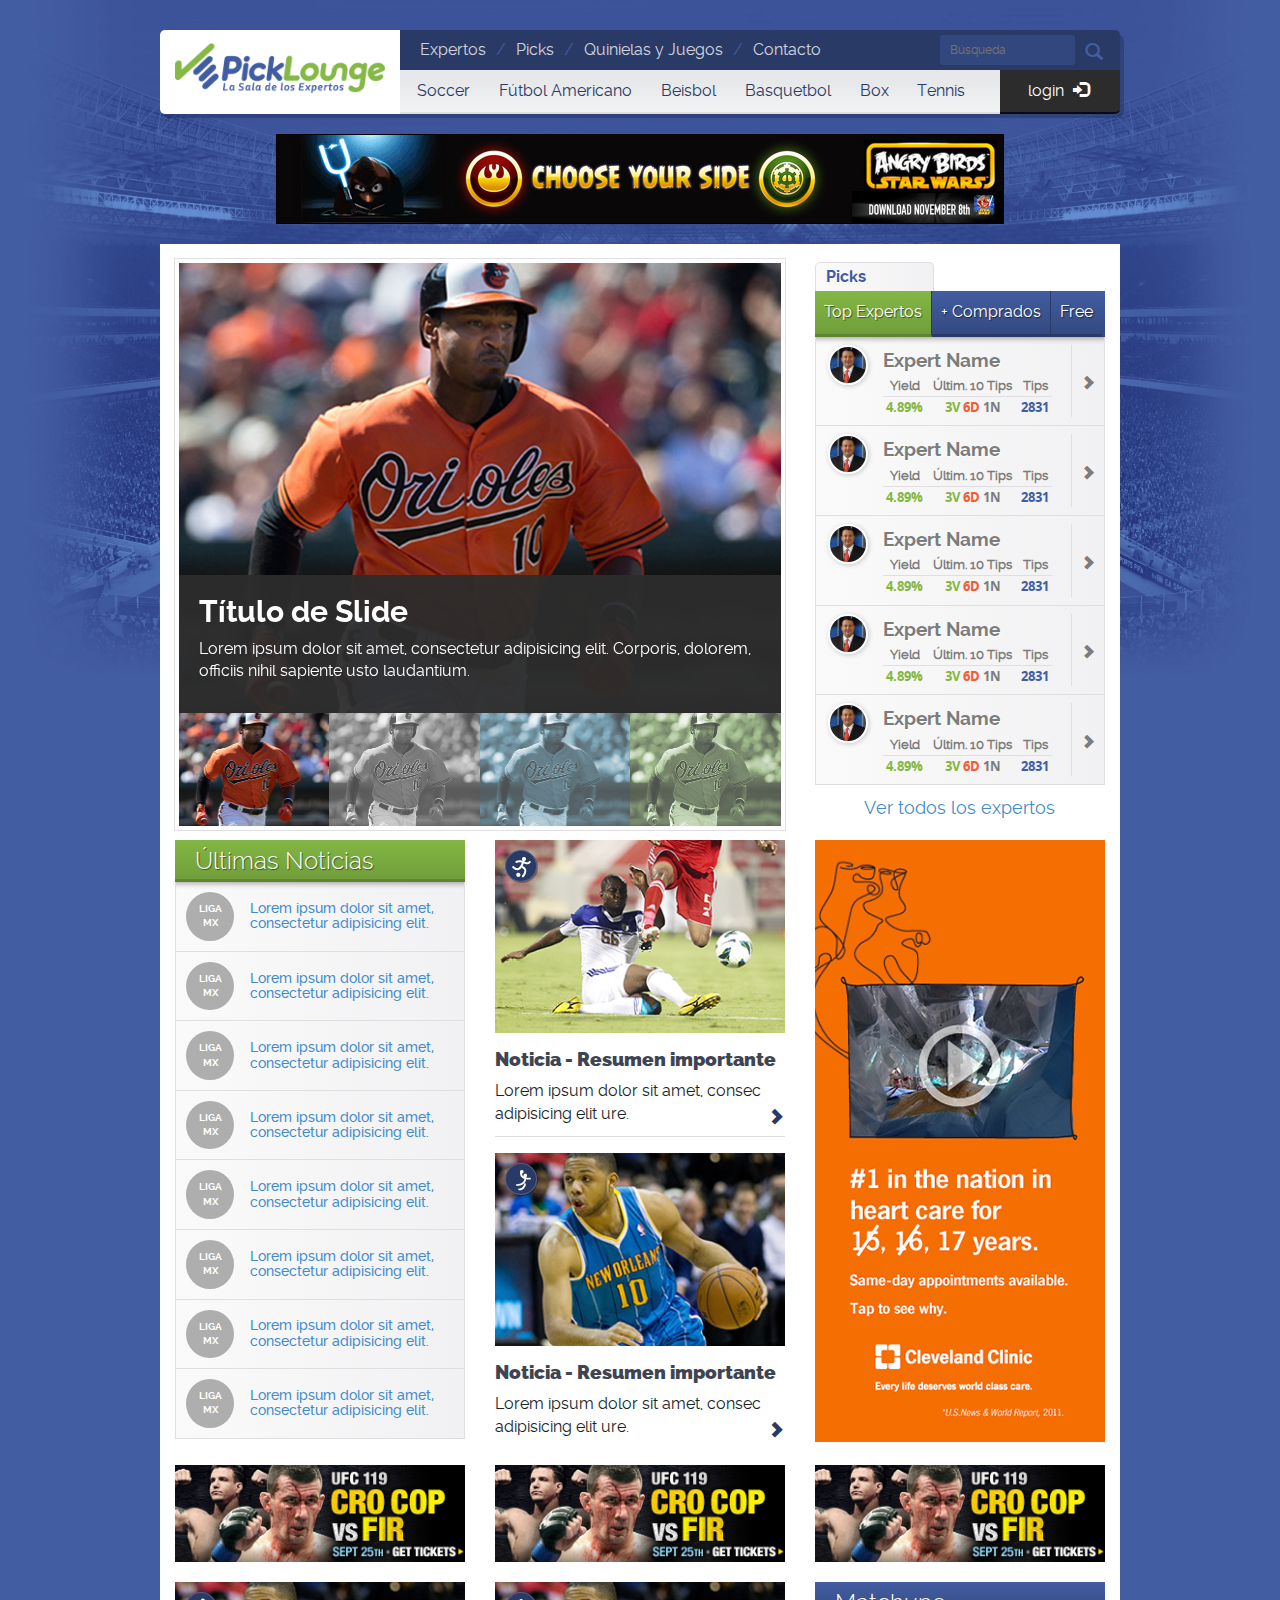
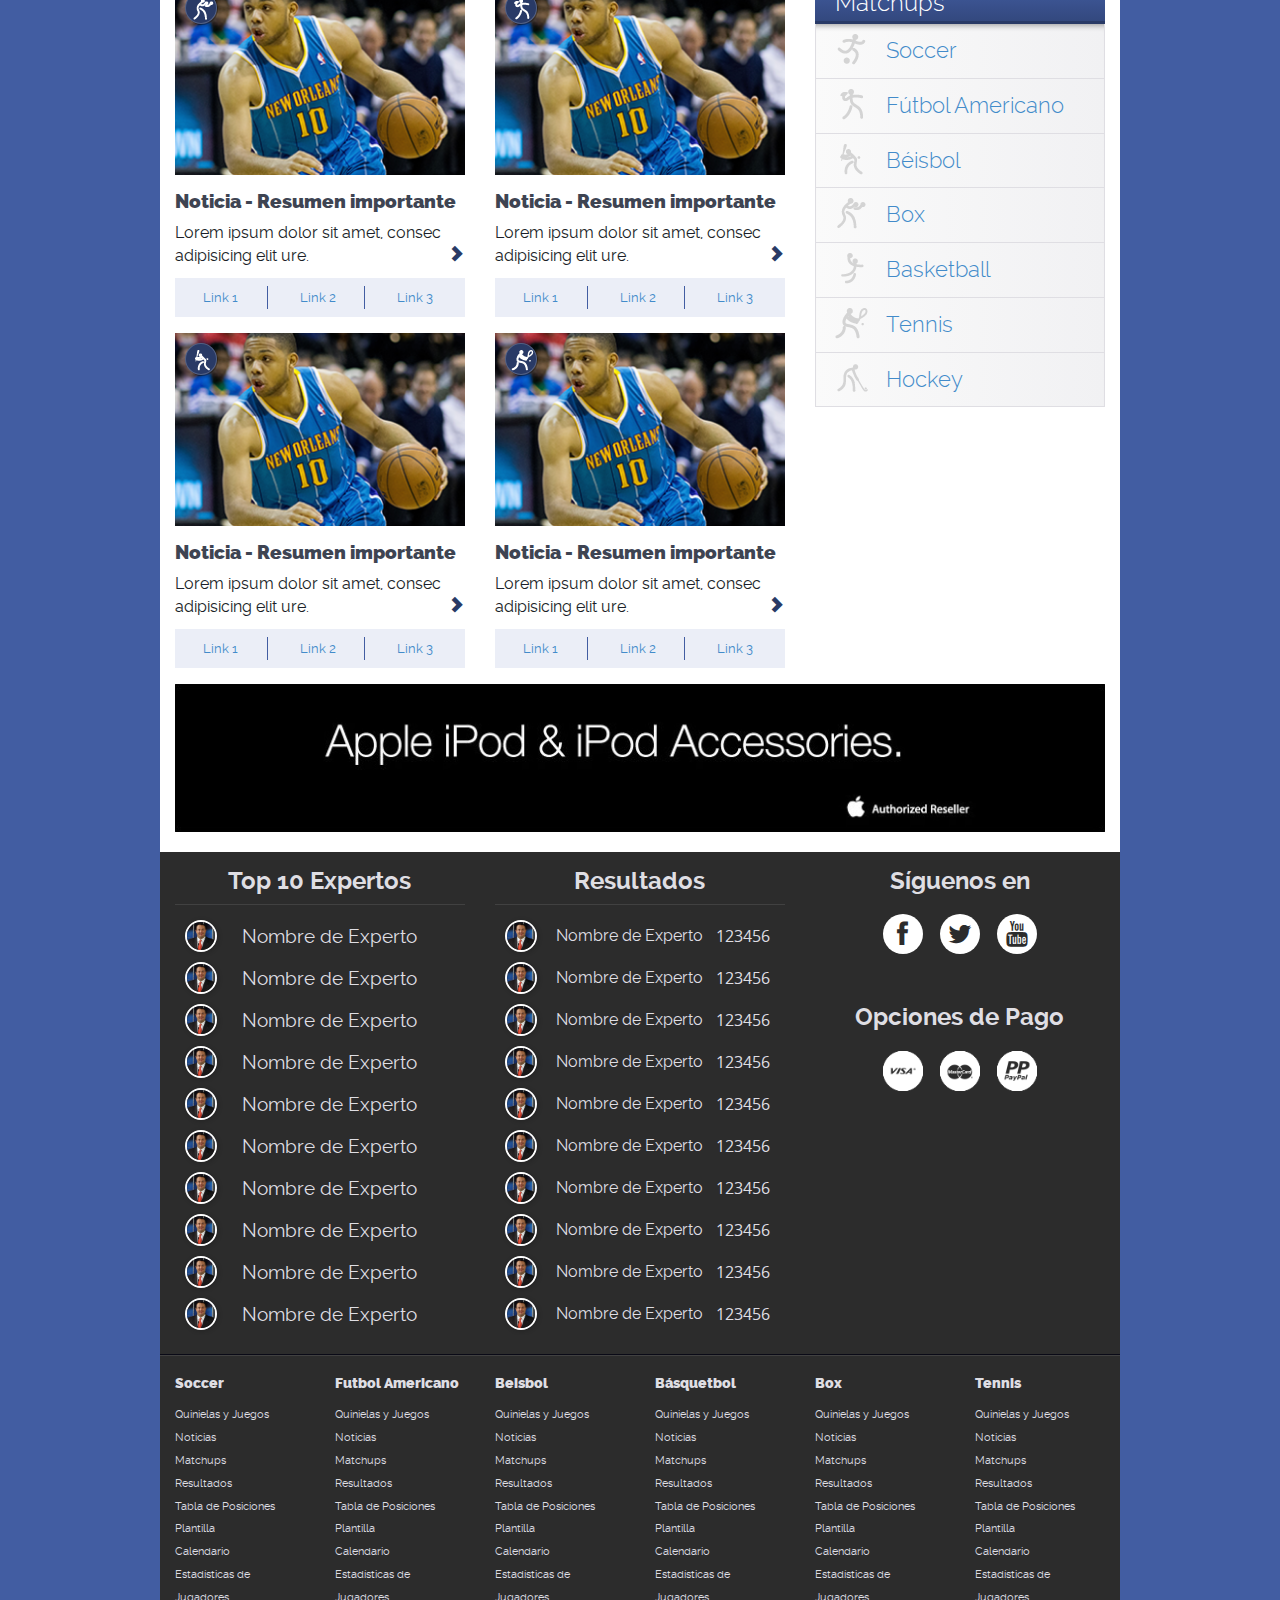
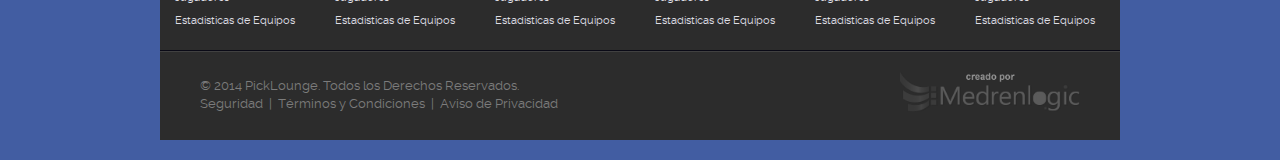
==== commit 9b4d6cc6: "Version Interna y Home" ====
--- a/index.html
+++ b/index.html
@@ -77,12 +77,12 @@
                             <a href="#" class="main-nav-devices-btn"><span class="glyphicon glyphicon-th-list MR10"></span>Categorías</a>
                         </h4>
                         <ul>
-                            <li><a href="#">Soccer</a></li>
-                            <li><a href="#">Fútbol Americano</a></li>
-                            <li><a href="#">Beisbol</a></li>
-                            <li><a href="#">Basquetbol</a></li>
-                            <li><a href="#">Box</a></li>
-                            <li><a href="#">Tennis</a></li>
+                            <li class="nav-item soccer-cat"><a href="#">Soccer</a></li>
+                            <li class="nav-item americano-cat"><a href="#">Fútbol Americano</a></li>
+                            <li class="nav-item baseball-cat"><a href="#">Beisbol</a></li>
+                            <li class="nav-item basketball-cat"><a href="#">Basquetbol</a></li>
+                            <li class="nav-item box-cat"><a href="#">Box</a></li>
+                            <li class="nav-item tennis-cat"><a href="#">Tennis</a></li>
                         </ul>
 
                         <ul class="main-nav-devices">
@@ -92,12 +92,285 @@
                             <li><a href="#">Basquetbol</a></li>
                             <li><a href="#">Box</a></li>
                             <li><a href="#">Tennis</a></li>
-                            <li><a href="#">Login</a></li>
+                            <li class="login-btn"><a href="#">Login</a></li>
                         </ul>
                     </nav>
                     <div id="login" class="col-sm-2">
                         <button class="btn btn-link"><span class="left MR5 login-txt">login</span> <span class="glyphicon glyphicon-log-in"></span></button>
                     </div>
+                </div>
+            </div>
+
+            <div class="sub-menu row" id="soccer-nav">
+                <div class="cat-container"><span class="pick-ui-icon-lg soccer-pick"></span></div>
+
+                <nav class="col-xs-3 sub-menu-cat col-xs-offset-1">
+                    <ul>
+                        <li><a href="#">Portada</a></li>
+                        <li><a href="#">Quinielas y Juegos</a></li>
+                        <li><a href="#">Noticias</a></li>
+                        <li><a href="#">Matchups</a></li>
+                        <li><a href="#">Resultados</a></li>
+                        <li><a href="#">Tabla de Posiciones</a></li>
+                        <li><a href="#">Plantilla</a></li>
+                        <li><a href="#">Calendario</a></li>
+                        <li><a href="#">Estadísticas de Jugadores</a></li>
+                        <li><a href="#">Estadísticas de Equipos</a></li>
+                    </ul>
+                </nav>
+                <div class="col-xs-4 sub-menu-noticias">
+                    <h5 class="title">Noticias</h5>
+                    <ul>
+                        <li><a href="#">Aliquam, delectus, eligendi architecto</a></li>
+                        <li><a href="#">Cupiditate, eos illum dignissimos</a></li>
+                        <li><a href="#">Ea, sequi, quas, ducimus magnam</a></li>
+                        <li><a href="#">Sapiente, maxime ad aperiam ipsam?</a></li>
+                        <li><a href="#">Iste, laborum, inventore laudantium</a></li>
+                        <li><a href="#">Nobis quis aliquam eos quam earum</a></li>
+                    </ul>
+                </div>
+                <div class="col-xs-4 sub-menu-pick">
+                    <article class="left w100">
+                        <figure class="left w100 PR MB10">
+                            <a href="#">
+                                <img class="img-responsive" src="img/development-imgs/resumen-img.png" alt="titulo">
+                                <figcaption>Lorem ipsum dolor sit amet!</figcaption>
+                            </a>
+                        </figure>
+                        <p>Lorem ipsum dolor sit amet, consectetur adipisicing elit maxime ad aperiam quam ipsam, <a href="#">exercitationem fuga! <span class="glyphicon glyphicon-chevron-right"></span></a></p>
+                    </article>
+                </div>
+            </div><!-- ends soccer sub-menu -->
+
+            <div class="sub-menu row" id="americano-nav">
+                <div class="cat-container"><span class="pick-ui-icon-lg americano-pick"></span></div>
+
+                <nav class="col-xs-3 sub-menu-cat col-xs-offset-1">
+                    <ul>
+                        <li><a href="#">Portada</a></li>
+                        <li><a href="#">Quinielas y Juegos</a></li>
+                        <li><a href="#">Noticias</a></li>
+                        <li><a href="#">Matchups</a></li>
+                        <li><a href="#">Resultados</a></li>
+                        <li><a href="#">Tabla de Posiciones</a></li>
+                        <li><a href="#">Plantilla</a></li>
+                        <li><a href="#">Calendario</a></li>
+                        <li><a href="#">Estadísticas de Jugadores</a></li>
+                        <li><a href="#">Estadísticas de Equipos</a></li>
+                    </ul>
+                </nav>
+                <div class="col-xs-4 sub-menu-noticias">
+                    <h5 class="title">Noticias</h5>
+                    <ul>
+                        <li><a href="#">Aliquam, delectus, eligendi architecto</a></li>
+                        <li><a href="#">Cupiditate, eos illum dignissimos</a></li>
+                        <li><a href="#">Ea, sequi, quas, ducimus magnam</a></li>
+                        <li><a href="#">Sapiente, maxime ad aperiam ipsam?</a></li>
+                        <li><a href="#">Iste, laborum, inventore laudantium</a></li>
+                        <li><a href="#">Nobis quis aliquam eos quam earum</a></li>
+                    </ul>
+                </div>
+                <div class="col-xs-4 sub-menu-pick">
+                    <article class="left w100">
+                        <figure class="left w100 PR MB10">
+                            <a href="#">
+                                <img class="img-responsive" src="img/development-imgs/resumen-img.png" alt="titulo">
+                                <figcaption>Lorem ipsum dolor sit amet!</figcaption>
+                            </a>
+                        </figure>
+                        <p>Lorem ipsum dolor sit amet, consectetur adipisicing elit maxime ad aperiam quam ipsam, <a href="#">exercitationem fuga! <span class="glyphicon glyphicon-chevron-right"></span></a></p>
+                    </article>
+                </div>
+            </div><!-- ends americano sub-menu -->
+
+            <div class="sub-menu row" id="baseball-nav">
+                <div class="cat-container"><span class="pick-ui-icon-lg baseball-pick"></span></div>
+
+                <nav class="col-xs-3 sub-menu-cat col-xs-offset-1">
+                    <ul>
+                        <li><a href="#">Portada</a></li>
+                        <li><a href="#">Quinielas y Juegos</a></li>
+                        <li><a href="#">Noticias</a></li>
+                        <li><a href="#">Matchups</a></li>
+                        <li><a href="#">Resultados</a></li>
+                        <li><a href="#">Tabla de Posiciones</a></li>
+                        <li><a href="#">Plantilla</a></li>
+                        <li><a href="#">Calendario</a></li>
+                        <li><a href="#">Estadísticas de Jugadores</a></li>
+                        <li><a href="#">Estadísticas de Equipos</a></li>
+                    </ul>
+                </nav>
+                <div class="col-xs-4 sub-menu-noticias">
+                    <h5 class="title">Noticias</h5>
+                    <ul>
+                        <li><a href="#">Aliquam, delectus, eligendi architecto</a></li>
+                        <li><a href="#">Cupiditate, eos illum dignissimos</a></li>
+                        <li><a href="#">Ea, sequi, quas, ducimus magnam</a></li>
+                        <li><a href="#">Sapiente, maxime ad aperiam ipsam?</a></li>
+                        <li><a href="#">Iste, laborum, inventore laudantium</a></li>
+                        <li><a href="#">Nobis quis aliquam eos quam earum</a></li>
+                    </ul>
+                </div>
+                <div class="col-xs-4 sub-menu-pick">
+                    <article class="left w100">
+                        <figure class="left w100 PR MB10">
+                            <a href="#">
+                                <img class="img-responsive" src="img/development-imgs/resumen-img.png" alt="titulo">
+                                <figcaption>Lorem ipsum dolor sit amet!</figcaption>
+                            </a>
+                        </figure>
+                        <p>Lorem ipsum dolor sit amet, consectetur adipisicing elit maxime ad aperiam quam ipsam, <a href="#">exercitationem fuga! <span class="glyphicon glyphicon-chevron-right"></span></a></p>
+                    </article>
+                </div>
+            </div><!-- ends baseball sub-menu -->
+
+            <div class="sub-menu row" id="basketball-nav">
+                <div class="cat-container"><span class="pick-ui-icon-lg basketball-pick"></span></div>
+
+                <nav class="col-xs-3 sub-menu-cat col-xs-offset-1">
+                    <ul>
+                        <li><a href="#">Portada</a></li>
+                        <li><a href="#">Quinielas y Juegos</a></li>
+                        <li><a href="#">Noticias</a></li>
+                        <li><a href="#">Matchups</a></li>
+                        <li><a href="#">Resultados</a></li>
+                        <li><a href="#">Tabla de Posiciones</a></li>
+                        <li><a href="#">Plantilla</a></li>
+                        <li><a href="#">Calendario</a></li>
+                        <li><a href="#">Estadísticas de Jugadores</a></li>
+                        <li><a href="#">Estadísticas de Equipos</a></li>
+                    </ul>
+                </nav>
+                <div class="col-xs-4 sub-menu-noticias">
+                    <h5 class="title">Noticias</h5>
+                    <ul>
+                        <li><a href="#">Aliquam, delectus, eligendi architecto</a></li>
+                        <li><a href="#">Cupiditate, eos illum dignissimos</a></li>
+                        <li><a href="#">Ea, sequi, quas, ducimus magnam</a></li>
+                        <li><a href="#">Sapiente, maxime ad aperiam ipsam?</a></li>
+                        <li><a href="#">Iste, laborum, inventore laudantium</a></li>
+                        <li><a href="#">Nobis quis aliquam eos quam earum</a></li>
+                    </ul>
+                </div>
+                <div class="col-xs-4 sub-menu-pick">
+                    <article class="left w100">
+                        <figure class="left w100 PR MB10">
+                            <a href="#">
+                                <img class="img-responsive" src="img/development-imgs/resumen-img.png" alt="titulo">
+                                <figcaption>Lorem ipsum dolor sit amet!</figcaption>
+                            </a>
+                        </figure>
+                        <p>Lorem ipsum dolor sit amet, consectetur adipisicing elit maxime ad aperiam quam ipsam, <a href="#">exercitationem fuga! <span class="glyphicon glyphicon-chevron-right"></span></a></p>
+                    </article>
+                </div>
+            </div><!-- ends basketball sub-menu -->
+
+            <div class="sub-menu row" id="box-nav">
+                <div class="cat-container"><span class="pick-ui-icon-lg box-pick"></span></div>
+
+                <nav class="col-xs-3 sub-menu-cat col-xs-offset-1">
+                    <ul>
+                        <li><a href="#">Portada</a></li>
+                        <li><a href="#">Quinielas y Juegos</a></li>
+                        <li><a href="#">Noticias</a></li>
+                        <li><a href="#">Matchups</a></li>
+                        <li><a href="#">Resultados</a></li>
+                        <li><a href="#">Tabla de Posiciones</a></li>
+                        <li><a href="#">Plantilla</a></li>
+                        <li><a href="#">Calendario</a></li>
+                        <li><a href="#">Estadísticas de Jugadores</a></li>
+                        <li><a href="#">Estadísticas de Equipos</a></li>
+                    </ul>
+                </nav>
+                <div class="col-xs-4 sub-menu-noticias">
+                    <h5 class="title">Noticias</h5>
+                    <ul>
+                        <li><a href="#">Aliquam, delectus, eligendi architecto</a></li>
+                        <li><a href="#">Cupiditate, eos illum dignissimos</a></li>
+                        <li><a href="#">Ea, sequi, quas, ducimus magnam</a></li>
+                        <li><a href="#">Sapiente, maxime ad aperiam ipsam?</a></li>
+                        <li><a href="#">Iste, laborum, inventore laudantium</a></li>
+                        <li><a href="#">Nobis quis aliquam eos quam earum</a></li>
+                    </ul>
+                </div>
+                <div class="col-xs-4 sub-menu-pick">
+                    <article class="left w100">
+                        <figure class="left w100 PR MB10">
+                            <a href="#">
+                                <img class="img-responsive" src="img/development-imgs/resumen-img.png" alt="titulo">
+                                <figcaption>Lorem ipsum dolor sit amet!</figcaption>
+                            </a>
+                        </figure>
+                        <p>Lorem ipsum dolor sit amet, consectetur adipisicing elit maxime ad aperiam quam ipsam, <a href="#">exercitationem fuga! <span class="glyphicon glyphicon-chevron-right"></span></a></p>
+                    </article>
+                </div>
+            </div><!-- ends box sub-menu -->
+
+            <div class="sub-menu row" id="tennis-nav">
+                <div class="cat-container"><span class="pick-ui-icon-lg tennis-pick"></span></div>
+
+                <nav class="col-xs-3 sub-menu-cat col-xs-offset-1">
+                    <ul>
+                        <li><a href="#">Portada</a></li>
+                        <li><a href="#">Quinielas y Juegos</a></li>
+                        <li><a href="#">Noticias</a></li>
+                        <li><a href="#">Matchups</a></li>
+                        <li><a href="#">Resultados</a></li>
+                        <li><a href="#">Tabla de Posiciones</a></li>
+                        <li><a href="#">Plantilla</a></li>
+                        <li><a href="#">Calendario</a></li>
+                        <li><a href="#">Estadísticas de Jugadores</a></li>
+                        <li><a href="#">Estadísticas de Equipos</a></li>
+                    </ul>
+                </nav>
+                <div class="col-xs-4 sub-menu-noticias">
+                    <h5 class="title">Noticias</h5>
+                    <ul>
+                        <li><a href="#">Aliquam, delectus, eligendi architecto</a></li>
+                        <li><a href="#">Cupiditate, eos illum dignissimos</a></li>
+                        <li><a href="#">Ea, sequi, quas, ducimus magnam</a></li>
+                        <li><a href="#">Sapiente, maxime ad aperiam ipsam?</a></li>
+                        <li><a href="#">Iste, laborum, inventore laudantium</a></li>
+                        <li><a href="#">Nobis quis aliquam eos quam earum</a></li>
+                    </ul>
+                </div>
+                <div class="col-xs-4 sub-menu-pick">
+                    <article class="left w100">
+                        <figure class="left w100 PR MB10">
+                            <a href="#">
+                                <img class="img-responsive" src="img/development-imgs/resumen-img.png" alt="titulo">
+                                <figcaption>Lorem ipsum dolor sit amet!</figcaption>
+                            </a>
+                        </figure>
+                        <p>Lorem ipsum dolor sit amet, consectetur adipisicing elit maxime ad aperiam quam ipsam, <a href="#">exercitationem fuga! <span class="glyphicon glyphicon-chevron-right"></span></a></p>
+                    </article>
+                </div>
+            </div><!-- ends tennis sub-menu -->
+
+            <div id="login-dropdown" class="lightGrayGradient tab-content">
+                <div class="left w100 tab-pane active" id="iniciar">
+                    <form action="" role="form" class="form-group">
+                        <h4>Inicia Sesión</h4>
+                        <input class="form-control MB10" type="text" name="email-user" placeholder="Usuario/Correo Electrónico" required>
+                        <input class="form-control MB10" type="password" name="password" placeholder="Contraseña" required>
+                        <input class="btn btn-link btn-submit right PR30 PL30" type="submit" value="Entrar">
+                        <span class="left PT8"><a href="#registrarse" data-toggle="tab">Registrarse</a></span>
+                        <hr class="left w100 MT15 MB10">
+                        <div class="w100 DB Tcenter PB10 fb-login-container"><button class="btn btn-link fb-login PR30 PL30 blueGradient">Iniciar con Facebook</button></div>
+                        <span class="left w100 Tcenter"><a href="#" class="FZ14">¿Olvidaste tu contraseña?</a></span>
+                    </form>
+                </div>
+
+                <div class="left w100 tab-pane" id="registrarse">
+                    <form action="" role="form" class="form-group">
+                        <h4 class="subtitle">Regístrate</h4>
+                        <input class="form-control MB10" type="text" name="email-user" placeholder="Usuario/Correo Electrónico" required>
+                        <input class="form-control MB10" type="password" name="password" placeholder="Contraseña" required>
+                        <input class="btn btn-link btn-submit right PR30 PL30" type="submit" value="Registrarme">
+                        <span class="left PT8"><a href="#iniciar" data-toggle="tab">Iniciar Sesión</a></span>
+                        <hr class="left w100 MT15 MB10">
+                        <div class="w100 DB Tcenter PB10 fb-login-container"><button class="btn btn-link fb-login PR30 PL30 blueGradient">Registrarse con Facebook</button></div>
+                    </form>
                 </div>
             </div>
     	</header><!-- ends header -->
--- a/css/theme.css
+++ b/css/theme.css
@@ -587,7 +587,8 @@
 .hidden-seo{height:0;left:-9999px;position:absolute;top:-9999px;width:0}
 a{-webkit-transition:all 0.2s ease-in-out;-moz-transition:all 0.2s ease-in-out;-o-transition:all 0.2s ease-in-out;-ms-transition:all 0.2s ease-in-out;transition:all 0.2s ease-in-out;}
 a:hover{color:#83b744}
-.title{color:#3e4452;font-family:ralewaybold;margin-top:0}
+.title{color:#3e4452;font-family:'ralewayheavy',Arial,Helvetica,sans-serif;margin-top:0}
+.subtitle{color:#425da2;font-family:'ralewaymedium',Arial,Helvetica,sans-serif}
 .green{color:#83b744}
 .orange{color:#f35c34}
 .blue{color:#425da2}
@@ -608,8 +609,16 @@
 .pick-ui-icon-md.baseball-pick{background-position:-200px -50px}
 .pick-ui-icon-md.hockey-pick{background-position:-250px -50px}
 .pick-ui-icon-md.americano-pick{background-position:-300px -50px}
+.pick-ui-icon-lg{background:#293a68 url("../img/picks-ui-sprite_01.png") no-repeat;border:3px solid #425da2;-webkit-border-radius:50%;border-radius:50%;-webkit-box-shadow:1px 1px 3px 1px rgba(0,0,0,0.3);box-shadow:1px 1px 3px 1px rgba(0,0,0,0.3);-webkit-box-sizing:border-box;-moz-box-sizing:border-box;box-sizing:border-box;display:inline-block;height:64px;overflow:hidden;width:64px}
+.pick-ui-icon-lg.soccer-pick{background-position:4px -96px}
+.pick-ui-icon-lg.box-pick{background-position:-46px -96px}
+.pick-ui-icon-lg.tennis-pick{background-position:-96px -96px}
+.pick-ui-icon-lg.basketball-pick{background-position:-146px -98px}
+.pick-ui-icon-lg.baseball-pick{background-position:-196px -98px}
+.pick-ui-icon-lg.hockey-pick{background-position:-246px -96px}
+.pick-ui-icon-lg.americano-pick{background-position:-297px -96px}
 .container{max-width:960px}
-#header{background:#fff;-webkit-border-radius:5px 7px 7px 5px;border-radius:5px 7px 7px 5px;-webkit-box-shadow:4px 4px 0 rgba(0,0,0,0.2);box-shadow:4px 4px 0 rgba(0,0,0,0.2);margin-top:3em;}
+#header{background:#fff;-webkit-border-radius:5px 7px 7px 5px;border-radius:5px 7px 7px 5px;-webkit-box-shadow:4px 4px 0 rgba(0,0,0,0.2);box-shadow:4px 4px 0 rgba(0,0,0,0.2);margin-top:3em;position:relative;}
 #header #logo{padding-top:1.3em}
 #header #picks-menu{background:#293a66;min-height:40px;padding-bottom:5px;padding-top:6px;}
 #header #picks-menu h4.hidden-picks{color:#fff;border-bottom:2px solid #293a66;display:none;font-family:'ralewaylight',Arial,Helvetica,sans-serif;margin:0;padding:0;text-align:center;width:100%;}
@@ -635,6 +644,36 @@
 #header #login{background:#2c2c2c;border-bottom:2px solid #0a0a16;-webkit-border-radius:0 0 5px 0;border-radius:0 0 5px 0;font-size:1.6em;padding-bottom:.17em;padding-top:.17em;}
 #header #login button{color:#fff;font-size:1em;width:100%}
 #header #login:hover{background:#83b744;border-bottom:2px solid #608532}
+#header #perfil{background:#83b744;border-bottom:2px solid #608532;-webkit-border-radius:0 0 5px 0;border-radius:0 0 5px 0;font-size:1.6em;padding-bottom:.17em;padding-top:.17em;}
+#header #perfil button{color:#fff;font-size:1em;width:100%}
+#header #perfil:hover{background:#2c2c2c;border-bottom:2px solid #0a0a16}
+.sub-menu{background:#fafafa;-webkit-border-radius:0 0 5px 5px;border-radius:0 0 5px 5px;border-top:2px solid #dfdee3;-webkit-box-shadow:1px 3px 5px 1px rgba(0,0,0,0.3);box-shadow:1px 3px 5px 1px rgba(0,0,0,0.3);display:none;max-width:880px;position:absolute;right:30px;top:81px;width:100%;z-index:10;}
+.sub-menu a:hover{color:#83b744}
+.sub-menu .cat-container{background:#fafafa;display:block;-webkit-border-radius:50%;border-radius:50%;-webkit-box-sizing:border-box;-moz-box-sizing:border-box;box-sizing:border-box;left:-42px;height:84px;position:absolute;padding:10px;top:0;width:84px}
+.sub-menu-cat{font-size:1.6em;padding-bottom:20px;padding-left:0;padding-top:20px;}
+.sub-menu-cat ul{margin:0;padding:0;}
+.sub-menu-cat ul li{margin-bottom:5px;}
+.sub-menu-cat ul li a{color:#425da2;}
+.sub-menu-cat ul li a:hover{color:#83b744}
+.sub-menu-noticias{font-size:1.4em;padding-bottom:20px;padding-right:30px;padding-top:20px;}
+.sub-menu-noticias .title{font-size:1.4em}
+.sub-menu-noticias ul{margin:0;padding:0;}
+.sub-menu-noticias ul li{color:#f35c34;list-style:square;margin-left:15px}
+.sub-menu-pick{-webkit-box-shadow:-7px 0 6px -6px rgba(0,0,0,0.4);box-shadow:-7px 0 6px -6px rgba(0,0,0,0.4);font-size:1.4em;padding-bottom:20px;padding-left:30px;padding-top:20px;}
+.sub-menu-pick article figure figcaption{background:rgba(0,0,0,0.8);bottom:0;-webkit-box-sizing:border-box;-moz-box-sizing:border-box;box-sizing:border-box;border-left:3px solid #83b744;color:#dfdee3;padding:10px;position:absolute;width:100%}
+#login-dropdown{-webkit-border-radius:0 0 5px 5px;border-radius:0 0 5px 5px;border-top:2px solid #dfdee3;-webkit-box-shadow:1px 3px 5px 1px rgba(0,0,0,0.3);box-shadow:1px 3px 5px 1px rgba(0,0,0,0.3);display:none;font-size:1.6em;position:absolute;right:0;top:81px;width:300px;z-index:12;}
+#login-dropdown .form-group{display:inline-block;padding:10px 20px;width:100%;}
+#login-dropdown .form-group .btn-submit{background:#2c2c2c;border-bottom:3px solid #0a0a16;-webkit-border-radius:3px;border-radius:3px;color:#fff;text-decoration:none;}
+#login-dropdown .form-group .btn-submit:hover{background:#83b744;border-bottom:3px solid #608532}
+#login-dropdown .form-group .btn-submit:active{border-bottom:0;margin-top:3px}
+#login-dropdown .form-group .fb-login{border-bottom:3px solid #293a66;-webkit-border-radius:3px;border-radius:3px;color:#fff;text-decoration:none;}
+#login-dropdown .form-group .fb-login:hover{background:#83b744;border-bottom:3px solid #608532}
+#login-dropdown .form-group .fb-login:active{border-bottom:0;margin-top:3px !important}
+#perfil-dropdown{-webkit-border-radius:0 0 5px 5px;border-radius:0 0 5px 5px;border-top:2px solid #dfdee3;-webkit-box-shadow:1px 3px 5px 1px rgba(0,0,0,0.3);box-shadow:1px 3px 5px 1px rgba(0,0,0,0.3);display:none;font-size:1.6em;position:absolute;right:0;top:81px;width:300px;z-index:12;}
+#perfil-dropdown .mis-picks-content{display:inline-block;padding:10px 20px;width:100%;}
+#perfil-dropdown .mis-picks-content ul{margin:0;padding:0;}
+#perfil-dropdown .mis-picks-content ul li{border-bottom:1px solid #dfdee3;display:inline-block;padding:10px;width:100%;}
+#perfil-dropdown .mis-picks-content ul li:last-child{border:none}
 .content-wrapper{background:#fff}
 .flexslider{-webkit-box-shadow:0 0 0 1px #dfdee3;box-shadow:0 0 0 1px #dfdee3;}
 .flexslider .slides li{position:relative;}
@@ -657,7 +696,7 @@
 .picks-tab ul li article figure.expert-thumb{border:2px solid #fff;-webkit-border-radius:50%;border-radius:50%;-webkit-box-shadow:1px 1px 5px rgba(0,0,0,0.2);box-shadow:1px 1px 5px rgba(0,0,0,0.2);float:left;height:40px;margin:0 15px 0 0;overflow:hidden;width:40px;}
 .picks-tab ul li article figure.expert-thumb img{width:100%}
 .picks-tab ul li article .expert-info{border-right:1px solid #dfdee3;float:left;width:71.5%;}
-.picks-tab ul li article .expert-info .title{color:#7c7c7c;font-size:1.2em;margin:5px 0 5px 0;text-shadow:1px 1px 1px #fff}
+.picks-tab ul li article .expert-info .title{color:#7c7c7c;font-family:ralewaybold;font-size:1.2em;margin:5px 0 5px 0;text-shadow:1px 1px 1px #fff}
 .picks-tab ul li article .expert-info table.expert-statistics{float:left;font-size:.8em;width:90%;}
 .picks-tab ul li article .expert-info table.expert-statistics tr th{color:#7c7c7c;text-align:center}
 .picks-tab ul li article .expert-info table.expert-statistics tr td{color:#7c7c7c;font-family:'OpenSansBold',Arial,Helvetica,sans-serif;text-align:center}
@@ -705,7 +744,7 @@
 .matchups ul.matchups-list li h4 a:hover{text-decoration:none}
 .matchups ul.matchups-list li .matchup-content{background:#ebeef7;border-top:1px solid #fff;-webkit-box-sizing:border-box;-moz-box-sizing:border-box;box-sizing:border-box;-webkit-box-shadow:inset 0 7px 6px -6px rgba(0,0,0,0.07);box-shadow:inset 0 7px 6px -6px rgba(0,0,0,0.07);float:left;font-family:'OpenSansRegular',Arial,Helvetica,sans-serif;font-size:1.6em;padding:10px 16px;width:100%}
 #footer-wrapper{background:#2c2c2c;color:#dfdee3;font-size:1.6em;margin-bottom:20px;padding:1em 0;}
-#footer-wrapper .top-10-expertos .title{border-bottom:1px solid rgba(255,255,255,0.1);color:#dfdee3;display:inline-block;padding-bottom:10px;text-align:center;margin-bottom:10px;width:100%}
+#footer-wrapper .top-10-expertos .title{border-bottom:1px solid rgba(255,255,255,0.1);color:#dfdee3;display:inline-block;font-family:ralewaybold;padding-bottom:10px;text-align:center;margin-bottom:10px;width:100%}
 #footer-wrapper .top-10-expertos ul{margin:0;overflow:hidden;padding:0;}
 #footer-wrapper .top-10-expertos ul li{float:left;padding:5px 10px;width:100%;}
 #footer-wrapper .top-10-expertos ul li a{display:table;float:left;width:100%;}
@@ -713,7 +752,7 @@
 #footer-wrapper .top-10-expertos ul li a:hover{text-decoration:none;}
 #footer-wrapper .top-10-expertos ul li a:hover .experto-link{color:#83b744}
 #footer-wrapper .top-10-expertos ul li:last-child{border:none}
-#footer-wrapper .resultados .title{border-bottom:1px solid rgba(255,255,255,0.1);color:#dfdee3;display:inline-block;padding-bottom:10px;text-align:center;margin-bottom:10px;width:100%}
+#footer-wrapper .resultados .title{border-bottom:1px solid rgba(255,255,255,0.1);color:#dfdee3;display:inline-block;font-family:ralewaybold;padding-bottom:10px;text-align:center;margin-bottom:10px;width:100%}
 #footer-wrapper .resultados ul{margin:0;overflow:hidden;padding:0;}
 #footer-wrapper .resultados ul li{float:left;padding:5px 10px;width:100%;}
 #footer-wrapper .resultados ul li a{display:table;float:left;width:100%;}
@@ -725,7 +764,7 @@
 .experto-icon{border:2px solid #fff;-webkit-border-radius:50%;border-radius:50%;-webkit-box-shadow:1px 1px 5px rgba(0,0,0,0.2);box-shadow:1px 1px 5px rgba(0,0,0,0.2);float:left;height:32px;margin:0 15px 0 0;overflow:hidden;width:32px;}
 .experto-icon img{width:100%}
 .social-section{font-size:1.6em;}
-.social-section .title{color:#dfdee3;padding-bottom:10px;text-align:center;margin-bottom:10px}
+.social-section .title{color:#dfdee3;font-family:ralewaybold;padding-bottom:10px;text-align:center;margin-bottom:10px}
 .social-section ul{margin:0 0 40px 0;padding:0;text-align:center;}
 .social-section ul li{display:inline-block;margin:0 5px;overflow:hidden;padding:0;}
 .social-section ul li a{float:left;display:table;color:#fff;}
@@ -745,6 +784,51 @@
 .copyright .medren-logo{float:right;margin-right:10px;opacity:.5;-ms-filter:"progid:DXImageTransform.Microsoft.Alpha(Opacity=50)";filter:alpha(opacity=50);width:180px;}
 .copyright .medren-logo img{display:block;width:180px}
 .copyright .medren-logo:hover{opacity:1;-ms-filter:none;filter:none}
+.breadcrumb{background:none;border-bottom:1px solid #f1f1f3;border-top:1px solid #f1f1f3;-webkit-border-radius:0;border-radius:0;color:#1b1f29;padding:8px 0}
+.articulo-interno{font-size:1.6em;margin-bottom:1em;overflow:hidden;padding-bottom:10px;}
+.articulo-interno strong{color:#83b744;font-family:ralewaybold}
+.articulo-interno .title{font-size:2em}
+.articulo-interno figure .credits{color:#7c7c7c;float:left;font-size:.8em;text-align:right;width:100%}
+.articulo-interno .subtitle{font-size:1.6em}
+.articulo-interno .articulo-info{border-bottom:1px solid #f1f1f3;border-top:1px solid #f1f1f3;display:table;padding:5px 0;}
+.articulo-interno .articulo-info span{display:table-cell;vertical-align:middle}
+.articulo-interno .article-share span{-webkit-box-sizing:content-box;-moz-box-sizing:content-box;box-sizing:content-box}
+.articulo-interno .article-share .pick-ui-icon-sm{display:inline-block}
+.articulo-interno ul{margin:0 0 1em 0;padding:0;}
+.articulo-interno ul li:before{color:#83b744;content:"\e013";font-family:'Glyphicons Halflings';padding-right:10px}
+.articulo-interno ol{margin:0 0 1em 0;padding:0 0 0 1.5em}
+.fb-comments{width:100% !important}
+.fb-comments iframe[style]{width:100% !important}
+.fb-like-box{width:100% !important}
+.fb-like-box iframe[style]{width:100% !important}
+.fb-comments span{width:100% !important}
+.fb-comments iframe span[style]{width:100% !important}
+.fb-like-box span{width:100% !important}
+.fb-like-box iframe span[style]{width:100% !important}
+.atss a{-webkit-box-shadow:1px 0 15px 1px rgba(0,0,0,0.3);box-shadow:1px 0 15px 1px rgba(0,0,0,0.3)}
+.relacionadas{float:left;font-size:1.6em;margin:20px 0;width:100%;}
+.relacionadas .title{border-bottom:3px solid #608532;color:#fff;font-family:ralewaylight;margin-bottom:0;padding:8px 10px 5px 20px;text-shadow:1px 1px 1px #3c541f}
+.relacionadas ul{border-left:1px solid #dfdee3;border-right:1px solid #dfdee3;-webkit-box-shadow:inset 0 7px 6px -6px rgba(0,0,0,0.4);box-shadow:inset 0 7px 6px -6px rgba(0,0,0,0.4);margin:0;padding:0;}
+.relacionadas ul li{border-bottom:1px solid #dfdee3;padding:5px 10px 5px 20px;position:relative;}
+.relacionadas ul li:before{color:#7c7c7c;content:"\e080";font-family:'Glyphicons Halflings';font-size:.7em;left:5px;opacity:.6;-ms-filter:"progid:DXImageTransform.Microsoft.Alpha(Opacity=60)";filter:alpha(opacity=60);position:absolute;top:6px}
+.enfoque{border-top:1px solid #dfdee3;clear:both;float:left;font-size:1.6em;margin:20px 0;padding-top:20px;width:100%;}
+.enfoque article{padding-left:0;position:relative;}
+.enfoque article figure{float:left;margin-bottom:10px;width:100%}
+.enfoque article p{padding-right:15px}
+.enfoque article .btn-link{bottom:5px;font-size:1em;padding:0;position:absolute;right:15px;}
+.enfoque article .btn-link .glyphicon{color:#293a66}
+.enfoque article .btn-link:hover .glyphicon{color:#83b744}
+.enfoque article:first-child{padding-left:0}
+.galeria-foto-video{border:1px solid #dfdee3;-webkit-box-sizing:border-box;-moz-box-sizing:border-box;box-sizing:border-box;float:left;font-size:1.6em;margin:20px 0;padding:10px;position:relative;width:100%;}
+.galeria-foto-video .title{color:#425da2;margin-bottom:0;font-size:1.5em;padding:0 10px 10px 0;}
+.galeria-foto-video .title .glyphicon{font-size:.8em;margin-right:10px}
+.galeria-foto-video figure{float:left;margin-bottom:20px;width:100%;}
+.galeria-foto-video figure img{width:100%}
+.galeria-foto-video h5{font-size:1.2em}
+.galeria-foto-video p{padding-right:15px}
+.galeria-foto-video .btn-link{bottom:5px;font-size:1em;padding:0;position:absolute;right:10px;}
+.galeria-foto-video .btn-link .glyphicon{color:#293a66}
+.galeria-foto-video .btn-link:hover .glyphicon{color:#83b744}
 #super-banner{display:block;left:0;overflow:hidden;position:absolute;top:0;z-index:-1;width:100%;}
 #super-banner img{display:block;margin:0 auto;min-width:1680px;width:1680px}
 @media screen and (max-width:1680px){#super-banner img{min-width:100%;width:100%}
@@ -755,6 +839,10 @@
 #header #main-nav ul li a{padding:.6em .42em}
 #header #login{padding-left:6px;width:9%;}
 #header #login span.login-txt{display:none}
+#header #perfil{padding-left:6px;width:9%;}
+#header #perfil span.perfil-txt{display:none}
+.sub-menu{max-width:720px;}
+.sub-menu .sub-menu-pick{min-height:355px}
 .picks-tabs{font-size:1.6em;}
 .picks-tabs .picks-title{width:45%}
 .picks-tabs .picks-tabs-nav-desktop{display:none}
@@ -785,7 +873,10 @@
 #header #picks-menu ul li a{background:#83b744;border-bottom:1px solid #608532;padding:5px 0;text-align:center;width:100%;}
 #header #picks-menu ul li a:hover{color:#293a66}
 #header #picks-menu ul li.hidden-sm{display:none !important}
-#header #login{display:none}
+#header #login,#header #perfil{display:none}
+#header #login-dropdown{-webkit-border-radius:0;border-radius:0;border-top:none;float:left;position:static;width:100%;}
+#header #login-dropdown .fb-login-container{clear:both;float:left;width:100%}
+#header #perfil-dropdown{-webkit-border-radius:0;border-radius:0;border-top:none;float:left;position:static;width:100%}
 #header #top-search{background:none;-webkit-border-radius:0;border-radius:0;padding:0;width:9%;}
 #header #top-search .top-search{display:none}
 #header #top-search .row{margin:0;}
@@ -810,4 +901,5 @@
 .matchups{margin-bottom:20px}
 #footer-wrapper{margin-bottom:0;}
 #footer-wrapper .top-10-expertos,#footer-wrapper .resultados{margin-bottom:20px}
+}@media screen and (max-width:480px){.flexslider .slides li a .slider-article{float:left;position:relative}
 }